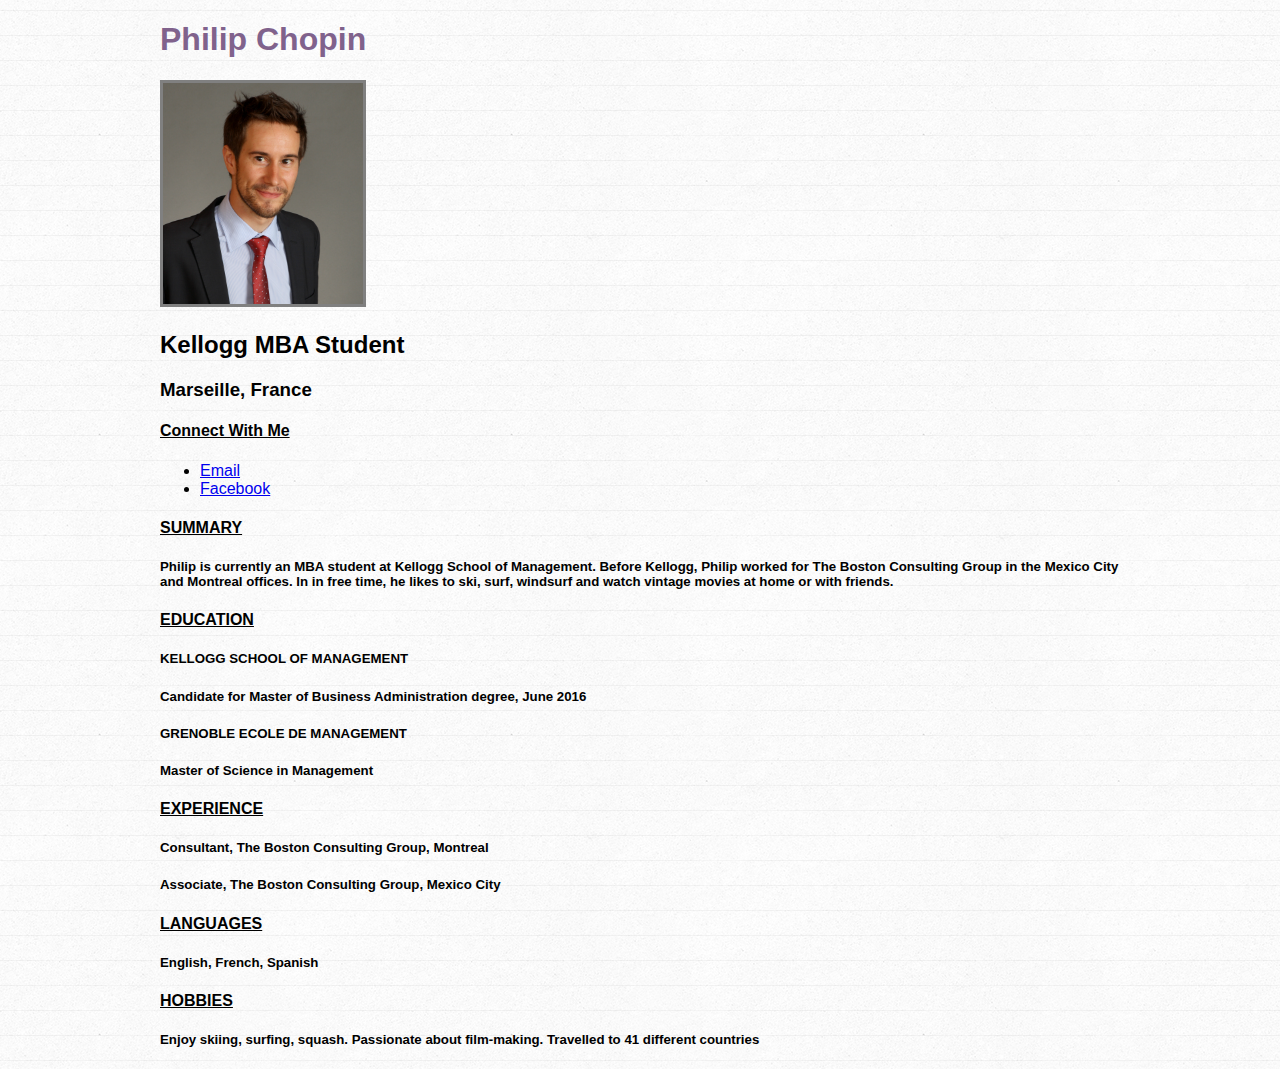
==== index.html @ fe226bfa "Font work" ====
<!DOCTYPE html>
<html>
<head>
  <title>Philip Chopin, Chemist</title>
  <meta charset="UTF-8">
  <link rel="stylesheet" type="text/css" href="style.css">
  <script src="http://ajax.googleapis.com/ajax/libs/jquery/2.1.4/jquery.min.js"></script>
</head>
<body>
  <div id="wrapper">
    <h1>Philip Chopin</h1>
    <p>
      <img src="Photo Philip 2015 kellogg.png">
    </p>
    <h2>Kellogg MBA Student</h2>
    <h3>Marseille, France</h3>
    <div>
      <h4>Connect With Me</h4>
      <ul>
        <li><a href="mailto:philipchopin@gmail.com">Email</a></li>
        <li><a href="https://www.facebook.com/philip.chopin.7">Facebook</a></li>
      </ul>
    </div>
    <div>
      <h4>SUMMARY</h4>
      <h5>
        Philip is currently an MBA student at Kellogg School of Management. Before Kellogg, Philip worked for The Boston Consulting Group in the Mexico City and Montreal offices. In in free time, he likes to ski, surf, windsurf and watch vintage movies at home or with friends.
      </h5>
    </div>
    <div>
      <h4>EDUCATION</h4>
      <div>
         <h5>KELLOGG SCHOOL OF MANAGEMENT
         <h5 class="job">Candidate for Master of Business Administration degree, June 2016<h5>
         <h5>GRENOBLE ECOLE DE MANAGEMENT</h5>
         <h5 class="job">Master of Science in Management</h5>
      <h4>EXPERIENCE</h4>
      <div>
         <h5>Consultant, The Boston Consulting Group, Montreal</h5>
         <h5>Associate, The Boston Consulting Group, Mexico City</h5>
      </div>
      </div>
    </div>
    <div>
      <h4>LANGUAGES</h4>
        <h5>English, French, Spanish</h5>
    </div>
    <div>
      <h4>HOBBIES</h4>
        <h5>Enjoy skiing, surfing, squash. Passionate about film-making. Travelled to 41 different countries</h5>
    </div>
  </div>
</body>
</html>
---- style.css ----
body {
  font-family: 'helvetica neue', arial, sans-serif;
  font-weight: 300;
  background: url(linedpaper.png) repeat;
}
img {
	width: 200px;
	border: 3px solid gray;
}
#wrapper {
  width: 960px;
  margin: 20px auto;
}
/*Making the h1 red*/
h1 {
	color: #80628C;
}
h4 {
	text-decoration: underline
}
."job"{
	font: italic;
}
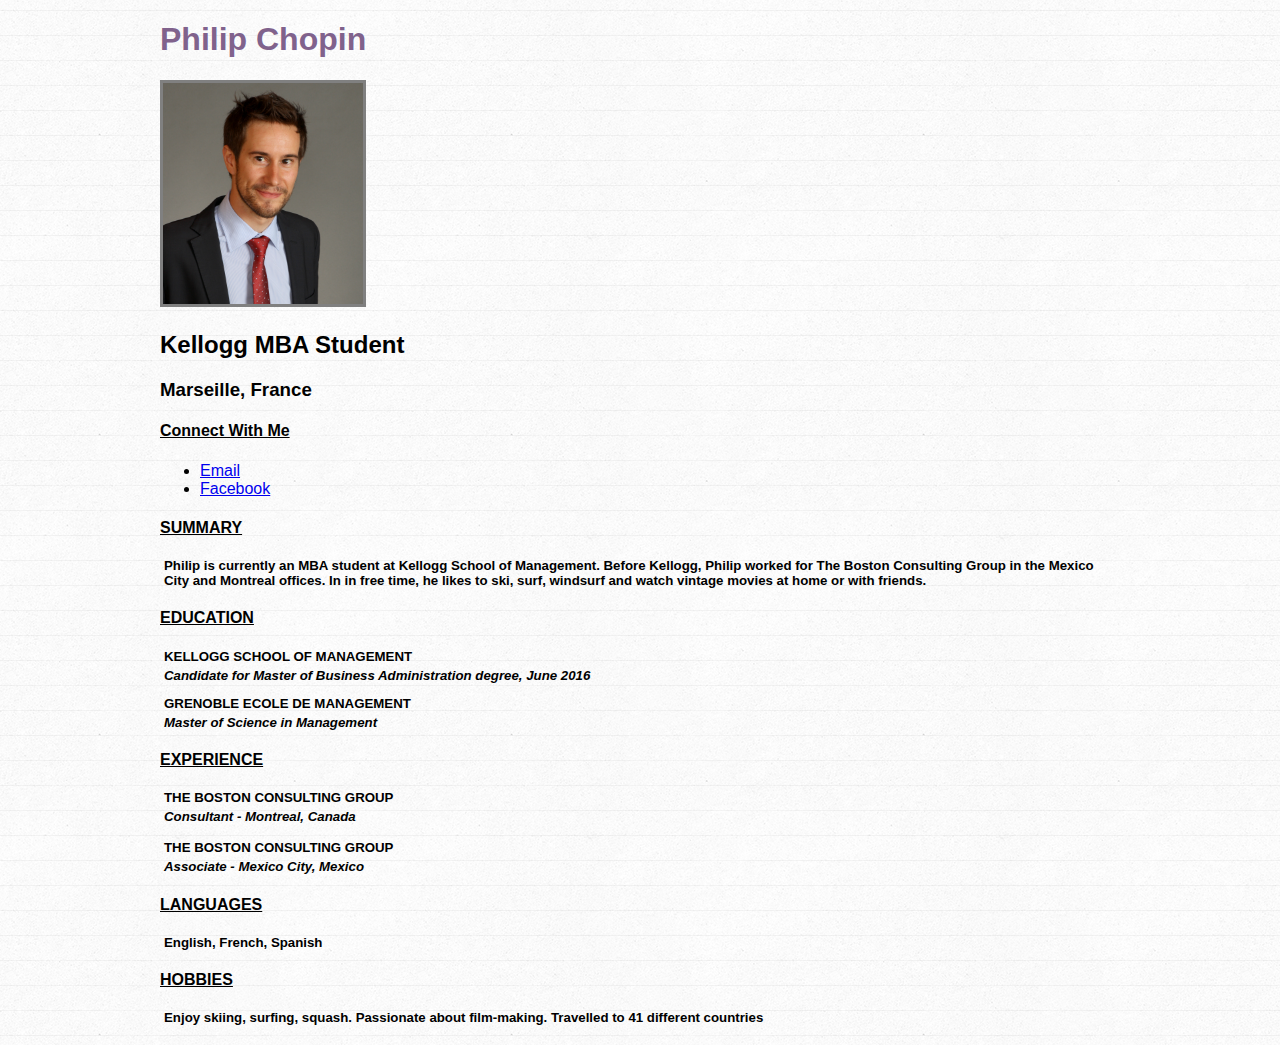
==== commit c11da653: "2nd commitment" ====
--- a/index.html
+++ b/index.html
@@ -30,14 +30,17 @@
     <div>
       <h4>EDUCATION</h4>
       <div>
-         <h5>KELLOGG SCHOOL OF MANAGEMENT
-         <h5 class="job">Candidate for Master of Business Administration degree, June 2016<h5>
+         <p><h5>KELLOGG SCHOOL OF MANAGEMENT
+         <h5 class="job">Candidate for Master of Business Administration degree, June 2016
+         <h5></p>
          <h5>GRENOBLE ECOLE DE MANAGEMENT</h5>
          <h5 class="job">Master of Science in Management</h5>
       <h4>EXPERIENCE</h4>
       <div>
-         <h5>Consultant, The Boston Consulting Group, Montreal</h5>
-         <h5>Associate, The Boston Consulting Group, Mexico City</h5>
+         <p><h5>THE BOSTON CONSULTING GROUP</h5>
+         <h5 class="job">Consultant - Montreal, Canada</h5></p>
+         <h5>THE BOSTON CONSULTING GROUP</h5>
+         <h5 class="job">Associate - Mexico City, Mexico</h5>
       </div>
       </div>
     </div>
--- a/style.css
+++ b/style.css
@@ -18,6 +18,9 @@
 h4 {
 	text-decoration: underline
 }
-."job"{
-	font: italic;
+.job{
+	font-style: italic;
+}
+h5{
+	margin: 3pt 3pt 3pt 3pt
 }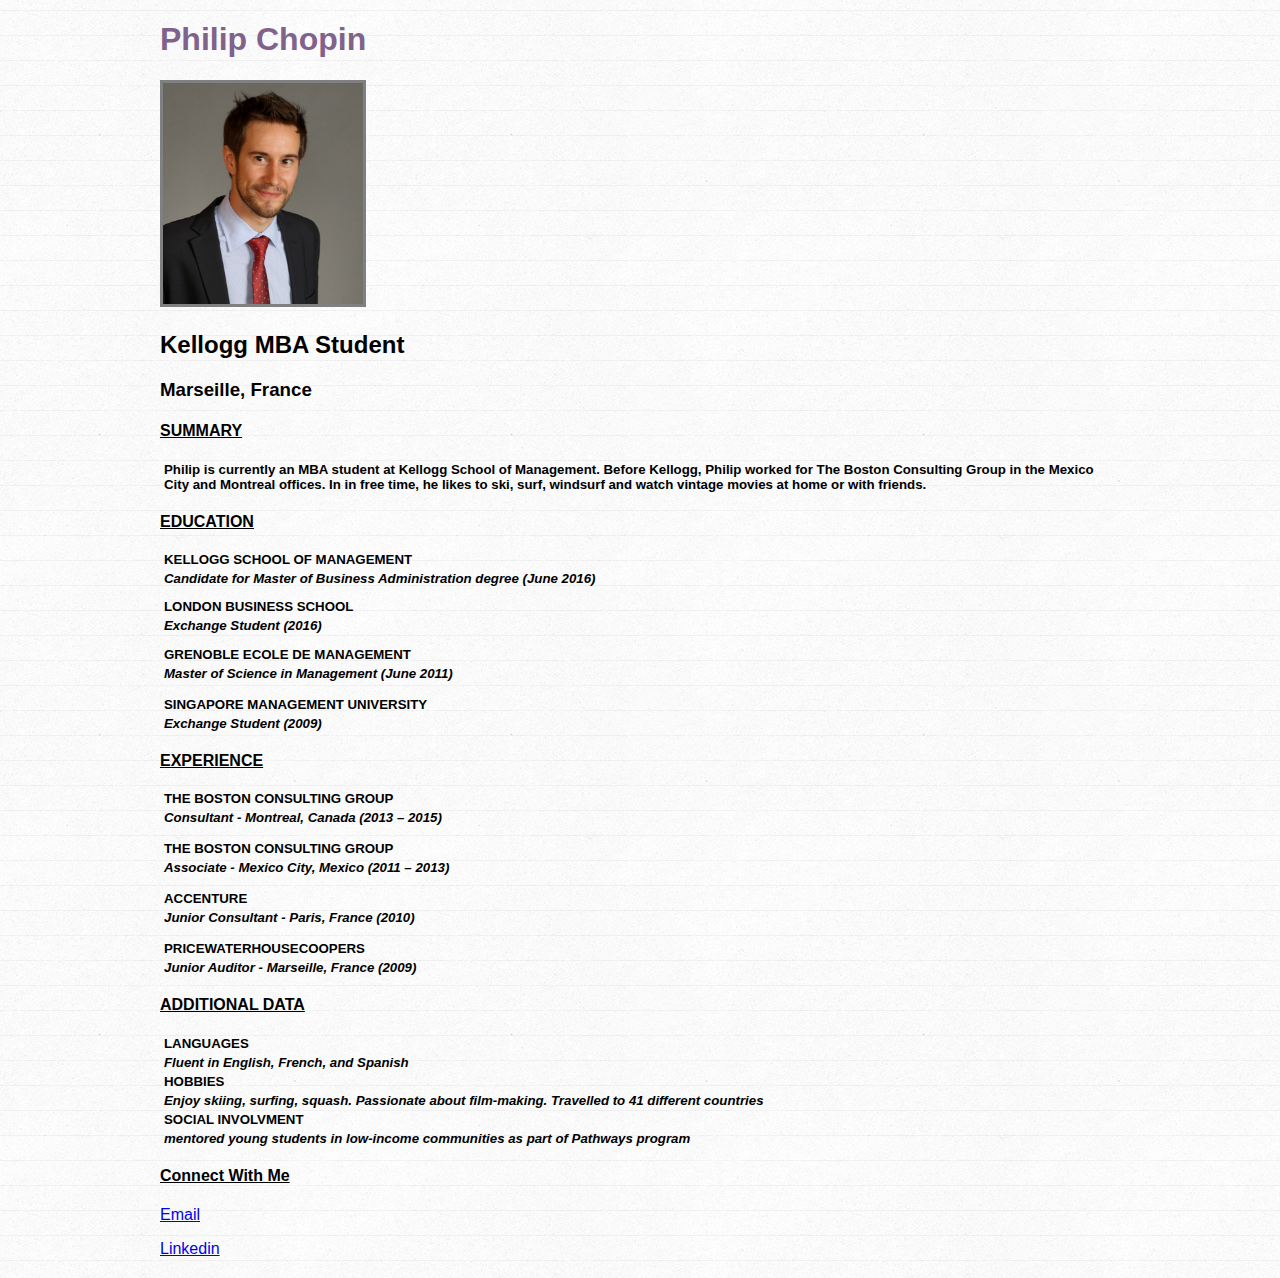
==== commit 2b2de8f6: "3rd changes" ====
--- a/index.html
+++ b/index.html
@@ -15,13 +15,6 @@
     <h2>Kellogg MBA Student</h2>
     <h3>Marseille, France</h3>
     <div>
-      <h4>Connect With Me</h4>
-      <ul>
-        <li><a href="mailto:philipchopin@gmail.com">Email</a></li>
-        <li><a href="https://www.facebook.com/philip.chopin.7">Facebook</a></li>
-      </ul>
-    </div>
-    <div>
       <h4>SUMMARY</h4>
       <h5>
         Philip is currently an MBA student at Kellogg School of Management. Before Kellogg, Philip worked for The Boston Consulting Group in the Mexico City and Montreal offices. In in free time, he likes to ski, surf, windsurf and watch vintage movies at home or with friends.
@@ -30,27 +23,42 @@
     <div>
       <h4>EDUCATION</h4>
       <div>
-         <p><h5>KELLOGG SCHOOL OF MANAGEMENT
-         <h5 class="job">Candidate for Master of Business Administration degree, June 2016
+         <p><h5>KELLOGG SCHOOL OF MANAGEMENT</h5>
+         <h5 class="job">Candidate for Master of Business Administration degree (June 2016)
          <h5></p>
-         <h5>GRENOBLE ECOLE DE MANAGEMENT</h5>
-         <h5 class="job">Master of Science in Management</h5>
+         <p><h5>LONDON BUSINESS SCHOOL</h5>
+         <h5 class="job">Exchange Student (2016)
+         <h5></p>
+         <p><h5>GRENOBLE ECOLE DE MANAGEMENT</h5>
+         <h5 class="job">Master of Science in Management (June 2011)</h5></p>
+         <p><h5>SINGAPORE MANAGEMENT UNIVERSITY</h5>
+         <h5 class="job">Exchange Student (2009)</h5></p>
       <h4>EXPERIENCE</h4>
       <div>
          <p><h5>THE BOSTON CONSULTING GROUP</h5>
-         <h5 class="job">Consultant - Montreal, Canada</h5></p>
-         <h5>THE BOSTON CONSULTING GROUP</h5>
-         <h5 class="job">Associate - Mexico City, Mexico</h5>
+         <h5 class="job">Consultant - Montreal, Canada (2013 – 2015)</h5></p>
+         <p><h5>THE BOSTON CONSULTING GROUP</h5>
+         <h5 class="job">Associate - Mexico City, Mexico (2011 – 2013) </h5></p>
+         <p><h5>ACCENTURE</h5>
+         <h5 class="job">Junior Consultant - Paris, France (2010) </h5></p>
+         <p><h5>PRICEWATERHOUSECOOPERS</h5>
+         <h5 class="job">Junior Auditor - Marseille, France (2009) </h5></p>
       </div>
       </div>
     </div>
     <div>
-      <h4>LANGUAGES</h4>
-        <h5>English, French, Spanish</h5>
+      <h4>ADDITIONAL DATA</h4>
+        <h5>LANGUAGES</h5>
+        <h5 class="job">Fluent in English, French, and Spanish</h5>
+        <h5>HOBBIES</h5>
+        <h5 class="job">Enjoy skiing, surfing, squash. Passionate about film-making. Travelled to 41 different countries</h5>
+        <h5>SOCIAL INVOLVMENT</h5>
+        <h5 class="job">mentored young students in low-income communities as part of Pathways program</h5>
     </div>
-    <div>
-      <h4>HOBBIES</h4>
-        <h5>Enjoy skiing, surfing, squash. Passionate about film-making. Travelled to 41 different countries</h5>
+     <div>
+      <h4>Connect With Me</h4>
+        <p><a href="mailto:philipchopin@gmail.com">Email</a></p>
+        <p><a href="https://www.linkedin.com/in/philipchopin">Linkedin</a></p>
     </div>
   </div>
 </body>
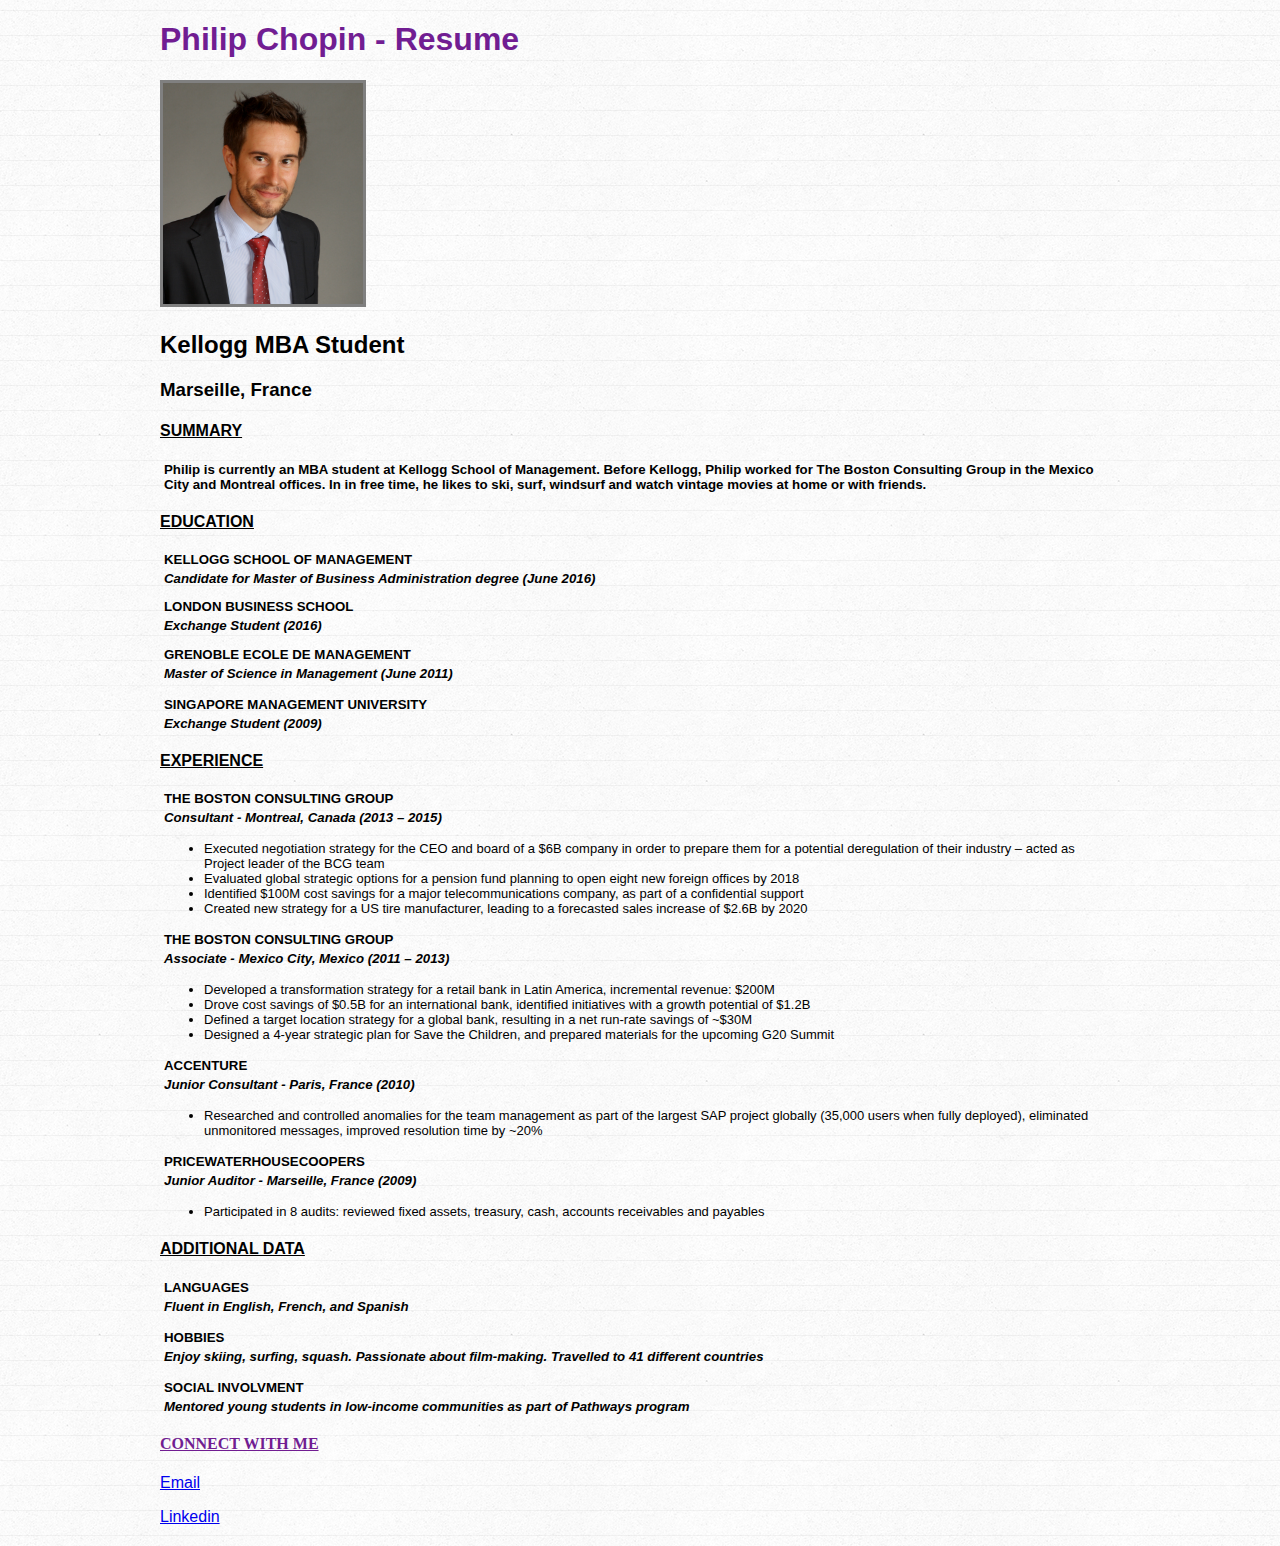
==== commit 05a3f26b: "final resume submission" ====
--- a/index.html
+++ b/index.html
@@ -1,14 +1,14 @@
 <!DOCTYPE html>
 <html>
 <head>
-  <title>Philip Chopin, Chemist</title>
+  <title>Philip Chopin - Resume</title>
   <meta charset="UTF-8">
   <link rel="stylesheet" type="text/css" href="style.css">
   <script src="http://ajax.googleapis.com/ajax/libs/jquery/2.1.4/jquery.min.js"></script>
 </head>
 <body>
   <div id="wrapper">
-    <h1>Philip Chopin</h1>
+    <h1>Philip Chopin - Resume</h1>
     <p>
       <img src="Photo Philip 2015 kellogg.png">
     </p>
@@ -16,9 +16,9 @@
     <h3>Marseille, France</h3>
     <div>
       <h4>SUMMARY</h4>
-      <h5>
-        Philip is currently an MBA student at Kellogg School of Management. Before Kellogg, Philip worked for The Boston Consulting Group in the Mexico City and Montreal offices. In in free time, he likes to ski, surf, windsurf and watch vintage movies at home or with friends.
-      </h5>
+         <h5>
+         Philip is currently an MBA student at Kellogg School of Management. Before Kellogg, Philip worked for The Boston Consulting Group in the Mexico City and Montreal offices. In in free time, he likes to ski, surf, windsurf and watch vintage movies at home or with friends.
+         </h5>
     </div>
     <div>
       <h4>EDUCATION</h4>
@@ -37,29 +37,53 @@
       <div>
          <p><h5>THE BOSTON CONSULTING GROUP</h5>
          <h5 class="job">Consultant - Montreal, Canada (2013 – 2015)</h5></p>
+         <ul>
+            <h6>
+            <li>Executed negotiation strategy for the CEO and board of a $6B company in order to prepare them for a potential deregulation of their industry – acted as Project leader of the BCG team</li>
+            <li>Evaluated global strategic options for a pension fund planning to open eight new foreign offices by 2018</li>
+            <li>Identified $100M cost savings for a major telecommunications company, as part of a confidential support</li>
+            <li>Created new strategy for a US tire manufacturer, leading to a forecasted sales increase of $2.6B by 2020</li>
+            <h6>
+         </ul>
          <p><h5>THE BOSTON CONSULTING GROUP</h5>
          <h5 class="job">Associate - Mexico City, Mexico (2011 – 2013) </h5></p>
+         <ul>
+            <h6>
+            <li>Developed a transformation strategy for a retail bank in Latin America, incremental revenue: $200M</li>
+            <li>Drove cost savings of $0.5B for an international bank, identified initiatives with a growth potential of $1.2B</li>
+            <li>Defined a target location strategy for a global bank, resulting in a net run-rate savings of ~$30M</li>
+            <li>Designed a 4-year strategic plan for Save the Children, and prepared materials for the upcoming G20 Summit</li>
+            <h6>
+         </ul>
          <p><h5>ACCENTURE</h5>
          <h5 class="job">Junior Consultant - Paris, France (2010) </h5></p>
+         <ul>
+            <h6>
+            <li>Researched and controlled anomalies for the team management as part of the largest SAP project globally (35,000 users when fully deployed), eliminated unmonitored messages, improved resolution time by ~20% </li>
+            <h6>
+         </ul>
          <p><h5>PRICEWATERHOUSECOOPERS</h5>
          <h5 class="job">Junior Auditor - Marseille, France (2009) </h5></p>
-      </div>
-      </div>
-    </div>
-    <div>
+         <ul>
+            <h6>
+            <li>Participated in 8 audits: reviewed fixed assets, treasury, cash, accounts receivables and payables  </li>
+            <h6>
+         </ul>
+     </div>
+     <div>
       <h4>ADDITIONAL DATA</h4>
-        <h5>LANGUAGES</h5>
-        <h5 class="job">Fluent in English, French, and Spanish</h5>
-        <h5>HOBBIES</h5>
-        <h5 class="job">Enjoy skiing, surfing, squash. Passionate about film-making. Travelled to 41 different countries</h5>
-        <h5>SOCIAL INVOLVMENT</h5>
-        <h5 class="job">mentored young students in low-income communities as part of Pathways program</h5>
-    </div>
+         <p><h5>LANGUAGES</h5>
+         <h5 class="job">Fluent in English, French, and Spanish</h5></p>
+         <p><h5>HOBBIES</h5>
+         <h5 class="job">Enjoy skiing, surfing, squash. Passionate about film-making. Travelled to 41 different countries</h5></p>
+         <p><h5>SOCIAL INVOLVMENT</h5>
+         <h5 class="job">Mentored young students in low-income communities as part of Pathways program</h5></p>
+     </div>
      <div>
-      <h4>Connect With Me</h4>
+      <h4 id="funkyformatting"> CONNECT WITH ME</h4>
         <p><a href="mailto:philipchopin@gmail.com">Email</a></p>
         <p><a href="https://www.linkedin.com/in/philipchopin">Linkedin</a></p>
-    </div>
+     </div>
   </div>
 </body>
 </html>
--- a/style.css
+++ b/style.css
@@ -11,9 +11,9 @@
   width: 960px;
   margin: 20px auto;
 }
-/*Making the h1 red*/
+/*Making the h1 purple*/
 h1 {
-	color: #80628C;
+	color: #711D92;
 }
 h4 {
 	text-decoration: underline
@@ -23,4 +23,14 @@
 }
 h5{
 	margin: 3pt 3pt 3pt 3pt
+}
+h6{
+	font-size: small;
+	font-weight: 100;
+	margin: 3pt 3pt 3pt 3pt
+}
+#funkyformatting{
+	font-family: times; 
+	font-size: medium;
+	color: #711D92;
 }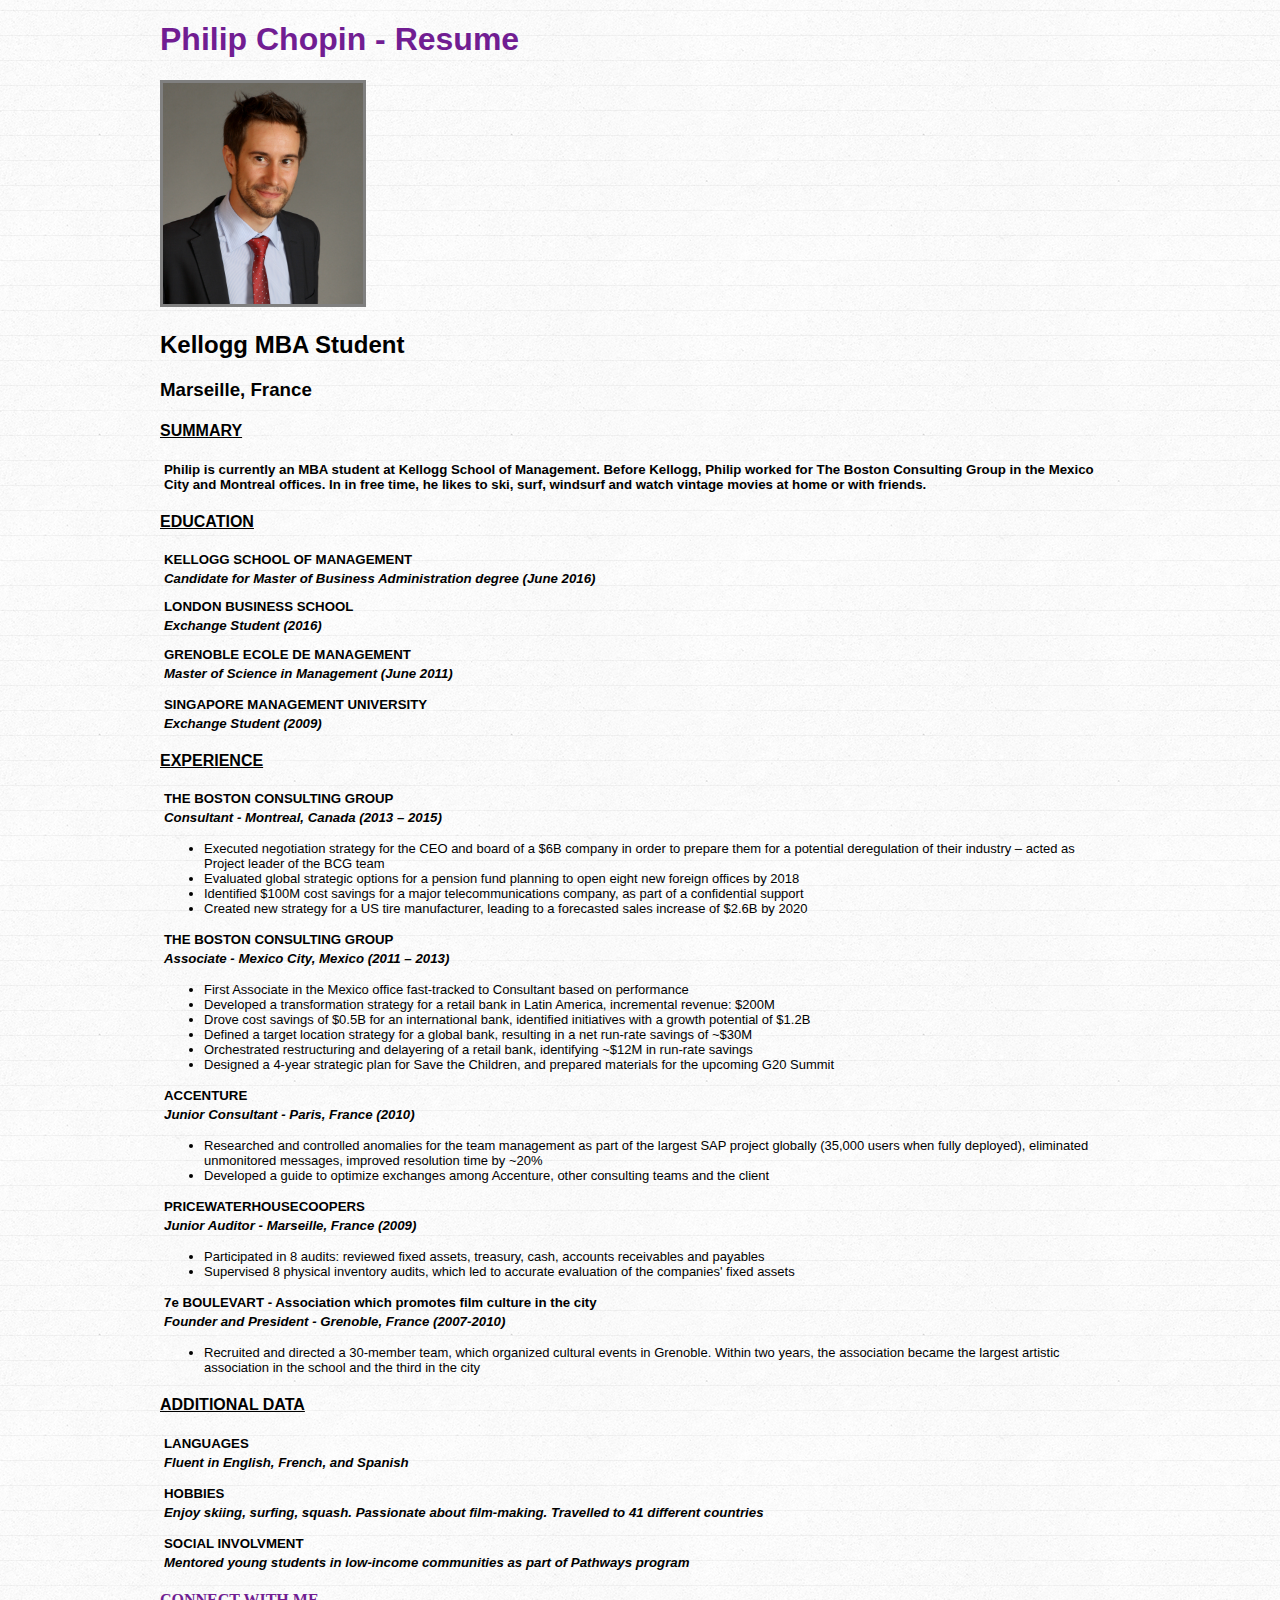
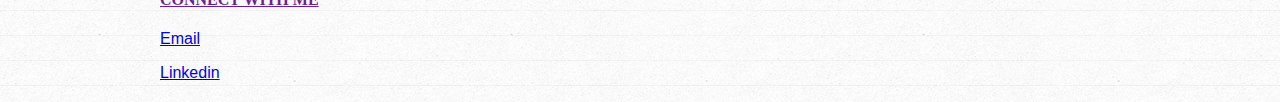
==== commit 01dc0ad6: "Week 1 homework submission - Philip Chopin Resume" ====
--- a/index.html
+++ b/index.html
@@ -49,9 +49,11 @@
          <h5 class="job">Associate - Mexico City, Mexico (2011 – 2013) </h5></p>
          <ul>
             <h6>
+            <li>First Associate in the Mexico office fast-tracked to Consultant based on performance</li>
             <li>Developed a transformation strategy for a retail bank in Latin America, incremental revenue: $200M</li>
             <li>Drove cost savings of $0.5B for an international bank, identified initiatives with a growth potential of $1.2B</li>
             <li>Defined a target location strategy for a global bank, resulting in a net run-rate savings of ~$30M</li>
+            <li>Orchestrated restructuring and delayering of a retail bank, identifying ~$12M in run-rate savings </li>
             <li>Designed a 4-year strategic plan for Save the Children, and prepared materials for the upcoming G20 Summit</li>
             <h6>
          </ul>
@@ -60,6 +62,7 @@
          <ul>
             <h6>
             <li>Researched and controlled anomalies for the team management as part of the largest SAP project globally (35,000 users when fully deployed), eliminated unmonitored messages, improved resolution time by ~20% </li>
+            <li>Developed a guide to optimize exchanges among Accenture, other consulting teams and the client</li>
             <h6>
          </ul>
          <p><h5>PRICEWATERHOUSECOOPERS</h5>
@@ -67,6 +70,14 @@
          <ul>
             <h6>
             <li>Participated in 8 audits: reviewed fixed assets, treasury, cash, accounts receivables and payables  </li>
+            <li>Supervised 8 physical inventory audits, which led to accurate evaluation of the companies' fixed assets </li>
+            <h6>
+         </ul>
+         <p><h5>7e BOULEVART - Association which promotes film culture in the city</h5>
+         <h5 class="job">Founder and President - Grenoble, France (2007-2010) </h5></p>
+         <ul>
+            <h6>
+            <li>Recruited and directed a 30-member team, which organized cultural events in Grenoble. Within two years, the association became the largest artistic association in the school and the third in the city</li>
             <h6>
          </ul>
      </div>
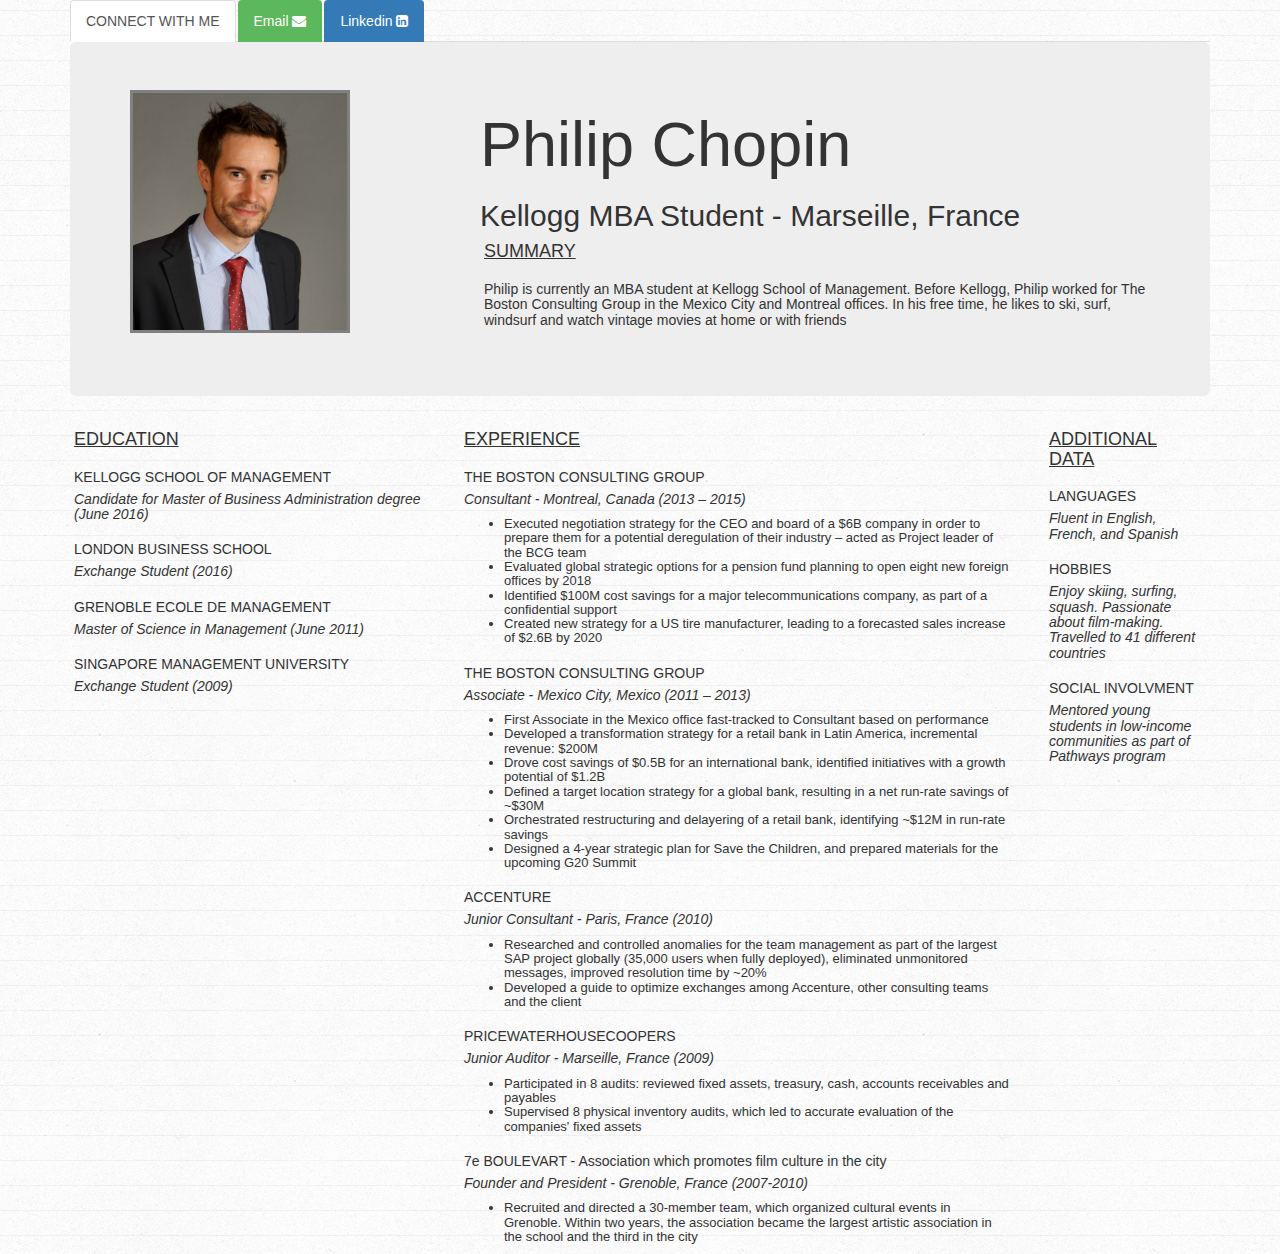
==== commit 55925e78: "yes" ====
--- a/index.html
+++ b/index.html
@@ -1,100 +1,109 @@
 <!DOCTYPE html>
 <html>
 <head>
-  <title>Philip Chopin - Resume</title>
+  <title>Bootstrap Me</title>
   <meta charset="UTF-8">
+  <link rel="stylesheet" href="http://maxcdn.bootstrapcdn.com/bootstrap/3.2.0/css/bootstrap.min.css">
+  <script src="http://ajax.googleapis.com/ajax/libs/jquery/1.11.1/jquery.min.js"></script>
+  <script src="http://maxcdn.bootstrapcdn.com/bootstrap/3.2.0/js/bootstrap.min.js"></script>
   <link rel="stylesheet" type="text/css" href="style.css">
-  <script src="http://ajax.googleapis.com/ajax/libs/jquery/2.1.4/jquery.min.js"></script>
+  <link rel="stylesheet" href="https://maxcdn.bootstrapcdn.com/font-awesome/4.4.0/css/font-awesome.min.css">
 </head>
 <body>
-  <div id="wrapper">
-    <h1>Philip Chopin - Resume</h1>
-    <p>
-      <img src="Photo Philip 2015 kellogg.png">
-    </p>
-    <h2>Kellogg MBA Student</h2>
-    <h3>Marseille, France</h3>
-    <div>
-      <h4>SUMMARY</h4>
-         <h5>
-         Philip is currently an MBA student at Kellogg School of Management. Before Kellogg, Philip worked for The Boston Consulting Group in the Mexico City and Montreal offices. In in free time, he likes to ski, surf, windsurf and watch vintage movies at home or with friends.
-         </h5>
+<div class="container"><ul class="nav nav-tabs">
+  <li role="presentation" class="active"><a href="funkyformatting">CONNECT WITH ME</a></li>
+  <li role="presentation"><a class="btn btn-success" href="mailto:philipchopin@gmail.com">Email <i class="fa fa-envelope"></i></a></li>
+  <li role="presentation"><a class="btn btn-primary" href="https://www.linkedin.com/in/philipchopin">Linkedin <i class="fa fa-linkedin-square"></i> </a></li>
+</ul>     
+    <div class="jumbotron">
+       <div class="row">
+       <div class="col-md-4"> 
+        <p>
+          <img src="photophilipkellogg.png">
+        </p>
+       </div> 
+       <div class="col-md-8"> 
+        <h1>Philip Chopin</h1>
+        <h2>Kellogg MBA Student - Marseille, France</h2>
+          <h4>SUMMARY</h4>
+             <h5>
+             Philip is currently an MBA student at Kellogg School of Management. Before Kellogg, Philip worked for The Boston Consulting Group in the Mexico City and Montreal offices. In his free time, he likes to ski, surf, windsurf and watch vintage movies at home or with friends
+             </h5>
+       </div>
     </div>
-    <div>
-      <h4>EDUCATION</h4>
-      <div>
-         <p><h5>KELLOGG SCHOOL OF MANAGEMENT</h5>
-         <h5 class="job">Candidate for Master of Business Administration degree (June 2016)
-         <h5></p>
-         <p><h5>LONDON BUSINESS SCHOOL</h5>
-         <h5 class="job">Exchange Student (2016)
-         <h5></p>
-         <p><h5>GRENOBLE ECOLE DE MANAGEMENT</h5>
-         <h5 class="job">Master of Science in Management (June 2011)</h5></p>
-         <p><h5>SINGAPORE MANAGEMENT UNIVERSITY</h5>
-         <h5 class="job">Exchange Student (2009)</h5></p>
-      <h4>EXPERIENCE</h4>
-      <div>
-         <p><h5>THE BOSTON CONSULTING GROUP</h5>
-         <h5 class="job">Consultant - Montreal, Canada (2013 – 2015)</h5></p>
-         <ul>
-            <h6>
-            <li>Executed negotiation strategy for the CEO and board of a $6B company in order to prepare them for a potential deregulation of their industry – acted as Project leader of the BCG team</li>
-            <li>Evaluated global strategic options for a pension fund planning to open eight new foreign offices by 2018</li>
-            <li>Identified $100M cost savings for a major telecommunications company, as part of a confidential support</li>
-            <li>Created new strategy for a US tire manufacturer, leading to a forecasted sales increase of $2.6B by 2020</li>
-            <h6>
-         </ul>
-         <p><h5>THE BOSTON CONSULTING GROUP</h5>
-         <h5 class="job">Associate - Mexico City, Mexico (2011 – 2013) </h5></p>
-         <ul>
-            <h6>
-            <li>First Associate in the Mexico office fast-tracked to Consultant based on performance</li>
-            <li>Developed a transformation strategy for a retail bank in Latin America, incremental revenue: $200M</li>
-            <li>Drove cost savings of $0.5B for an international bank, identified initiatives with a growth potential of $1.2B</li>
-            <li>Defined a target location strategy for a global bank, resulting in a net run-rate savings of ~$30M</li>
-            <li>Orchestrated restructuring and delayering of a retail bank, identifying ~$12M in run-rate savings </li>
-            <li>Designed a 4-year strategic plan for Save the Children, and prepared materials for the upcoming G20 Summit</li>
-            <h6>
-         </ul>
-         <p><h5>ACCENTURE</h5>
-         <h5 class="job">Junior Consultant - Paris, France (2010) </h5></p>
-         <ul>
-            <h6>
-            <li>Researched and controlled anomalies for the team management as part of the largest SAP project globally (35,000 users when fully deployed), eliminated unmonitored messages, improved resolution time by ~20% </li>
-            <li>Developed a guide to optimize exchanges among Accenture, other consulting teams and the client</li>
-            <h6>
-         </ul>
-         <p><h5>PRICEWATERHOUSECOOPERS</h5>
-         <h5 class="job">Junior Auditor - Marseille, France (2009) </h5></p>
-         <ul>
-            <h6>
-            <li>Participated in 8 audits: reviewed fixed assets, treasury, cash, accounts receivables and payables  </li>
-            <li>Supervised 8 physical inventory audits, which led to accurate evaluation of the companies' fixed assets </li>
-            <h6>
-         </ul>
-         <p><h5>7e BOULEVART - Association which promotes film culture in the city</h5>
-         <h5 class="job">Founder and President - Grenoble, France (2007-2010) </h5></p>
-         <ul>
-            <h6>
-            <li>Recruited and directed a 30-member team, which organized cultural events in Grenoble. Within two years, the association became the largest artistic association in the school and the third in the city</li>
-            <h6>
-         </ul>
+    </div>   
+        <div class="row">
+        <div class="col-sm-4 col-md-4"> 
+          <h4>EDUCATION</h4>
+             <p><h5>KELLOGG SCHOOL OF MANAGEMENT</h5>
+             <h5 class="job">Candidate for Master of Business Administration degree (June 2016)
+             </h5></p>
+             <p><h5>LONDON BUSINESS SCHOOL</h5>
+             <h5 class="job">Exchange Student (2016)
+             <h5></p>
+             <p><h5>GRENOBLE ECOLE DE MANAGEMENT</h5>
+             <h5 class="job">Master of Science in Management (June 2011)</h5></p>
+             <p><h5>SINGAPORE MANAGEMENT UNIVERSITY</h5>
+             <h5 class="job">Exchange Student (2009)</h5></p>
+             <iframe width="350" height="236" src="https://www.youtube.com/embed/OTK9c72u97A" frameborder="0" allowfullscreen></iframe>
+        </div>
+        <div class="col-sm-8 col-md-6">
+          <h4>EXPERIENCE</h4>
+             <p><h5>THE BOSTON CONSULTING GROUP</h5>
+             <h5 class="job">Consultant - Montreal, Canada (2013 – 2015)</h5></p>
+             <ul>
+                <h6>
+                <li>Executed negotiation strategy for the CEO and board of a $6B company in order to prepare them for a potential deregulation of their industry – acted as Project leader of the BCG team</li>
+                <li>Evaluated global strategic options for a pension fund planning to open eight new foreign offices by 2018</li>
+                <li>Identified $100M cost savings for a major telecommunications company, as part of a confidential support</li>
+                <li>Created new strategy for a US tire manufacturer, leading to a forecasted sales increase of $2.6B by 2020</li>
+                <h6>
+             </ul>
+             <p><h5>THE BOSTON CONSULTING GROUP</h5>
+             <h5 class="job">Associate - Mexico City, Mexico (2011 – 2013) </h5></p>
+             <ul>
+                <h6>
+                <li>First Associate in the Mexico office fast-tracked to Consultant based on performance</li>
+                <li>Developed a transformation strategy for a retail bank in Latin America, incremental revenue: $200M</li>
+                <li>Drove cost savings of $0.5B for an international bank, identified initiatives with a growth potential of $1.2B</li>
+                <li>Defined a target location strategy for a global bank, resulting in a net run-rate savings of ~$30M</li>
+                <li>Orchestrated restructuring and delayering of a retail bank, identifying ~$12M in run-rate savings </li>
+                <li>Designed a 4-year strategic plan for Save the Children, and prepared materials for the upcoming G20 Summit</li>
+                <h6>
+             </ul>
+             <p><h5>ACCENTURE</h5>
+             <h5 class="job">Junior Consultant - Paris, France (2010) </h5></p>
+             <ul>
+                <h6>
+                <li>Researched and controlled anomalies for the team management as part of the largest SAP project globally (35,000 users when fully deployed), eliminated unmonitored messages, improved resolution time by ~20% </li>
+                <li>Developed a guide to optimize exchanges among Accenture, other consulting teams and the client</li>
+                <h6>
+             </ul>
+             <p><h5>PRICEWATERHOUSECOOPERS</h5>
+             <h5 class="job">Junior Auditor - Marseille, France (2009) </h5></p>
+             <ul>
+                <h6>
+                <li>Participated in 8 audits: reviewed fixed assets, treasury, cash, accounts receivables and payables  </li>
+                <li>Supervised 8 physical inventory audits, which led to accurate evaluation of the companies' fixed assets </li>
+                <h6>
+             </ul>
+             <p><h5>7e BOULEVART - Association which promotes film culture in the city</h5>
+             <h5 class="job">Founder and President - Grenoble, France (2007-2010) </h5></p>
+             <ul>
+                <h6>
+                <li>Recruited and directed a 30-member team, which organized cultural events in Grenoble. Within two years, the association became the largest artistic association in the school and the third in the city</li>
+                <h6>
+             </ul>
+        </div>
+        <div class="hidden-sm col-md-2">
+          <h4>ADDITIONAL DATA</h4>
+             <p><h5>LANGUAGES</h5>
+             <h5 class="job">Fluent in English, French, and Spanish</h5></p>
+             <p><h5>HOBBIES</h5>
+             <h5 class="job">Enjoy skiing, surfing, squash. Passionate about film-making. Travelled to 41 different countries</h5></p>
+             <p><h5>SOCIAL INVOLVMENT</h5>
+             <h5 class="job">Mentored young students in low-income communities as part of Pathways program</h5></p>
+        </div>
      </div>
-     <div>
-      <h4>ADDITIONAL DATA</h4>
-         <p><h5>LANGUAGES</h5>
-         <h5 class="job">Fluent in English, French, and Spanish</h5></p>
-         <p><h5>HOBBIES</h5>
-         <h5 class="job">Enjoy skiing, surfing, squash. Passionate about film-making. Travelled to 41 different countries</h5></p>
-         <p><h5>SOCIAL INVOLVMENT</h5>
-         <h5 class="job">Mentored young students in low-income communities as part of Pathways program</h5></p>
-     </div>
-     <div>
-      <h4 id="funkyformatting"> CONNECT WITH ME</h4>
-        <p><a href="mailto:philipchopin@gmail.com">Email</a></p>
-        <p><a href="https://www.linkedin.com/in/philipchopin">Linkedin</a></p>
-     </div>
-  </div>
 </body>
-</html>
+</html>--- a/style.css
+++ b/style.css
@@ -4,7 +4,7 @@
   background: url(linedpaper.png) repeat;
 }
 img {
-	width: 200px;
+	width: 220px;
 	border: 3px solid gray;
 }
 #wrapper {
@@ -16,13 +16,15 @@
 	color: #711D92;
 }
 h4 {
-	text-decoration: underline
+	text-decoration: underline;
+	margin: 3pt 3pt 5pt 3pt;
+}
+h5{
+	margin: 15pt 3pt 5pt 3pt
 }
 .job{
 	font-style: italic;
-}
-h5{
-	margin: 3pt 3pt 3pt 3pt
+	margin: 3pt 3pt 5pt 3pt
 }
 h6{
 	font-size: small;
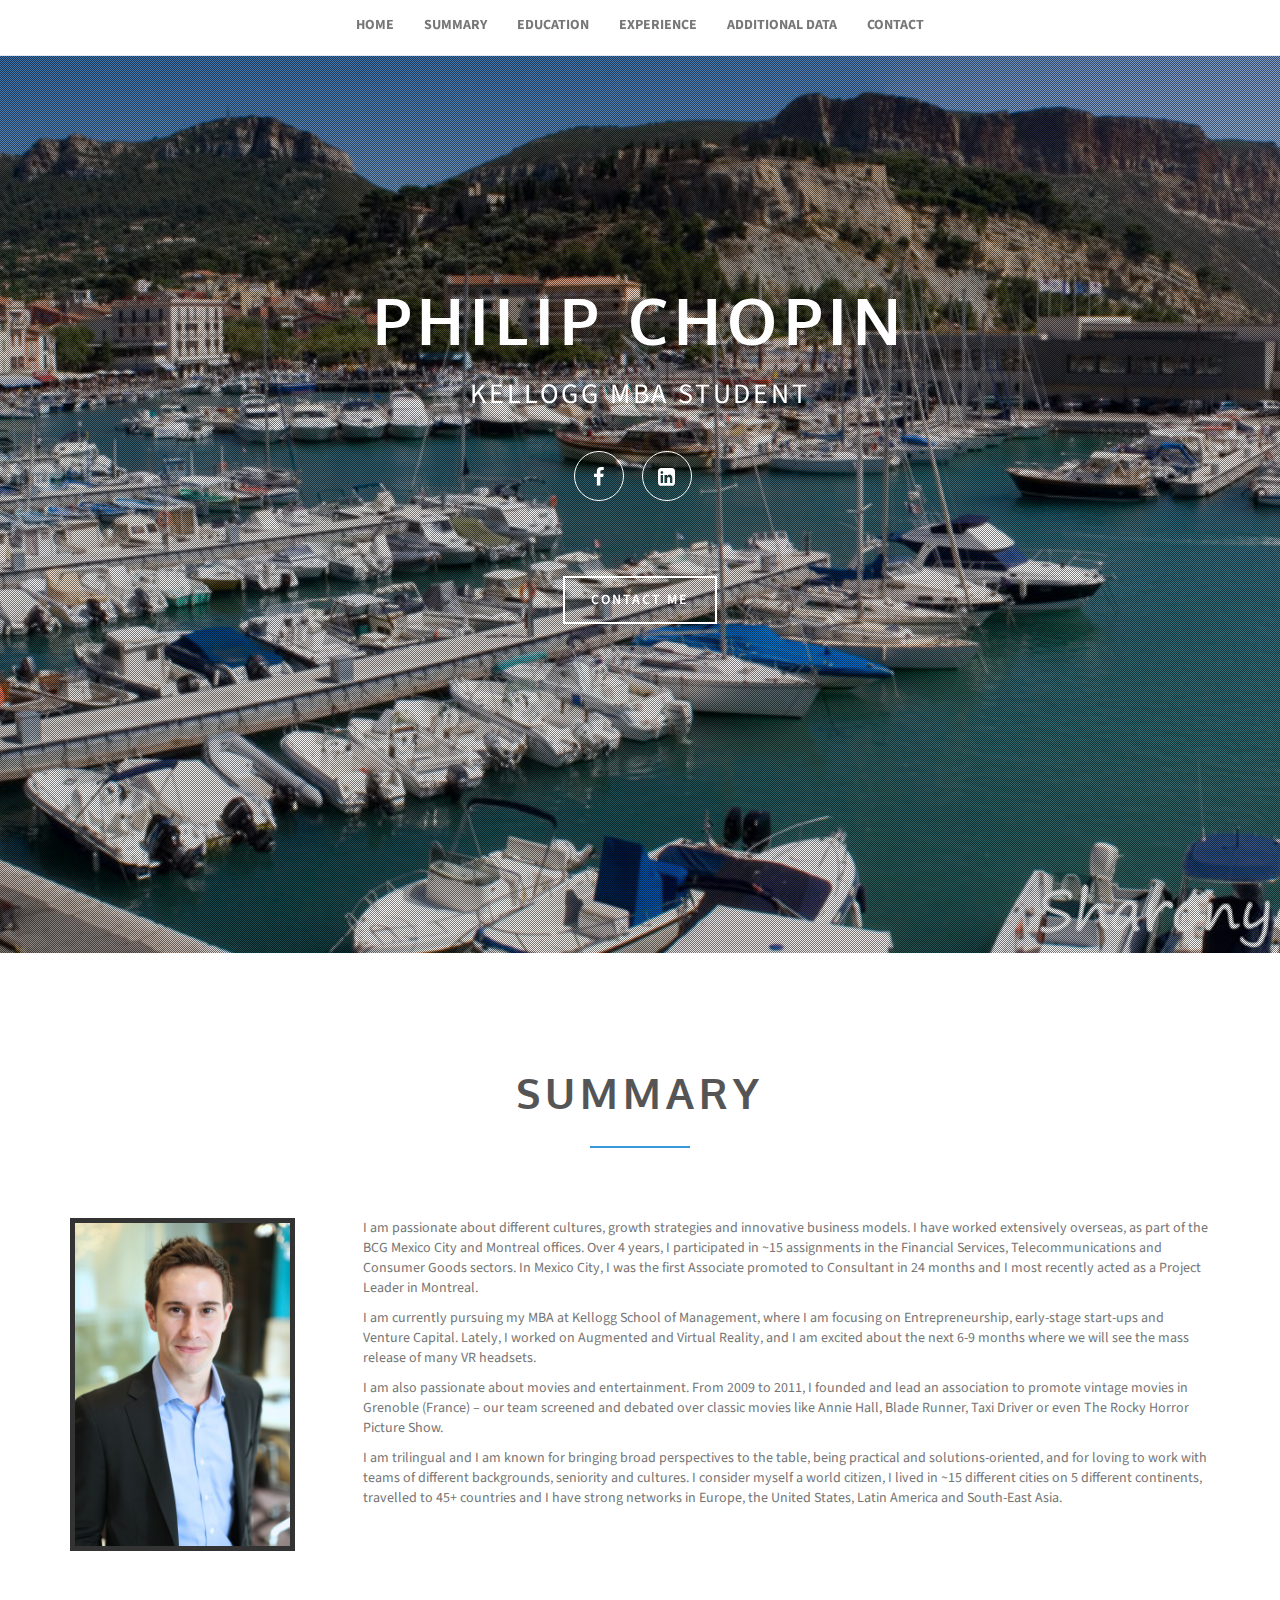
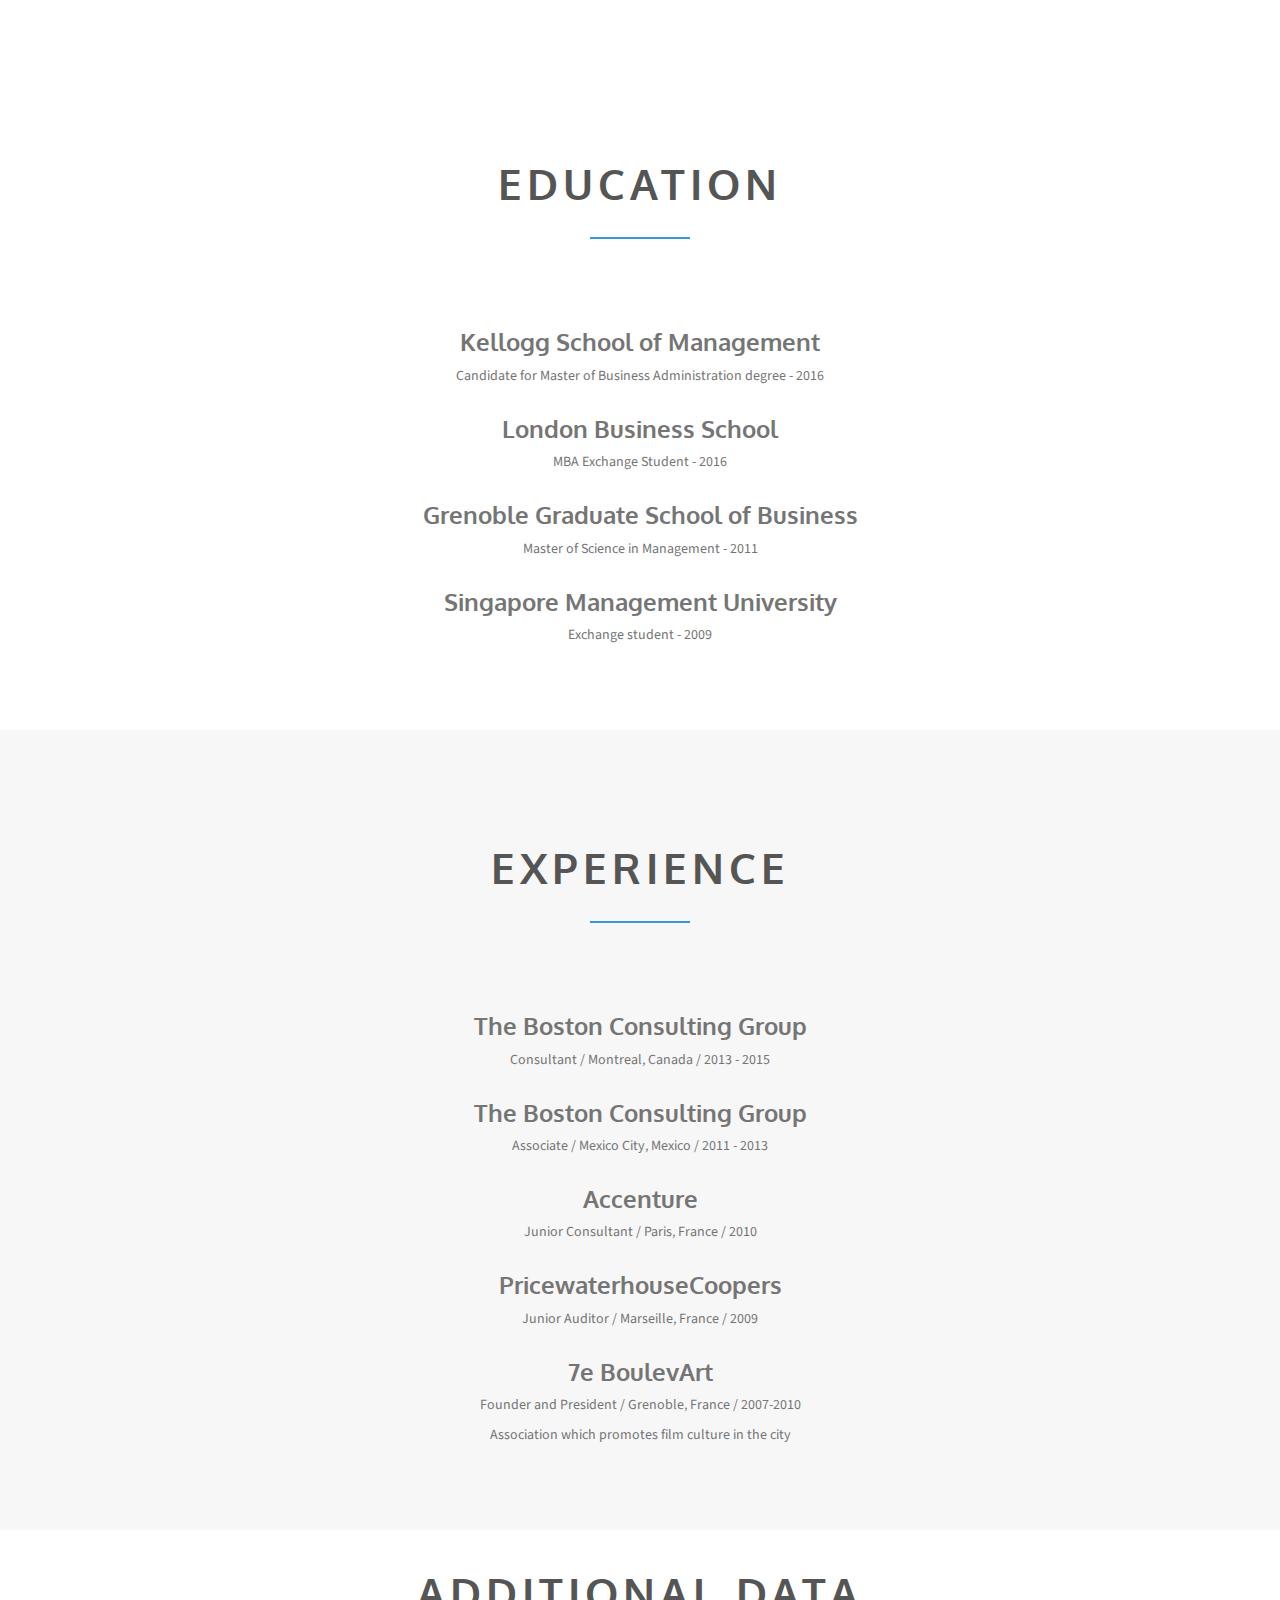
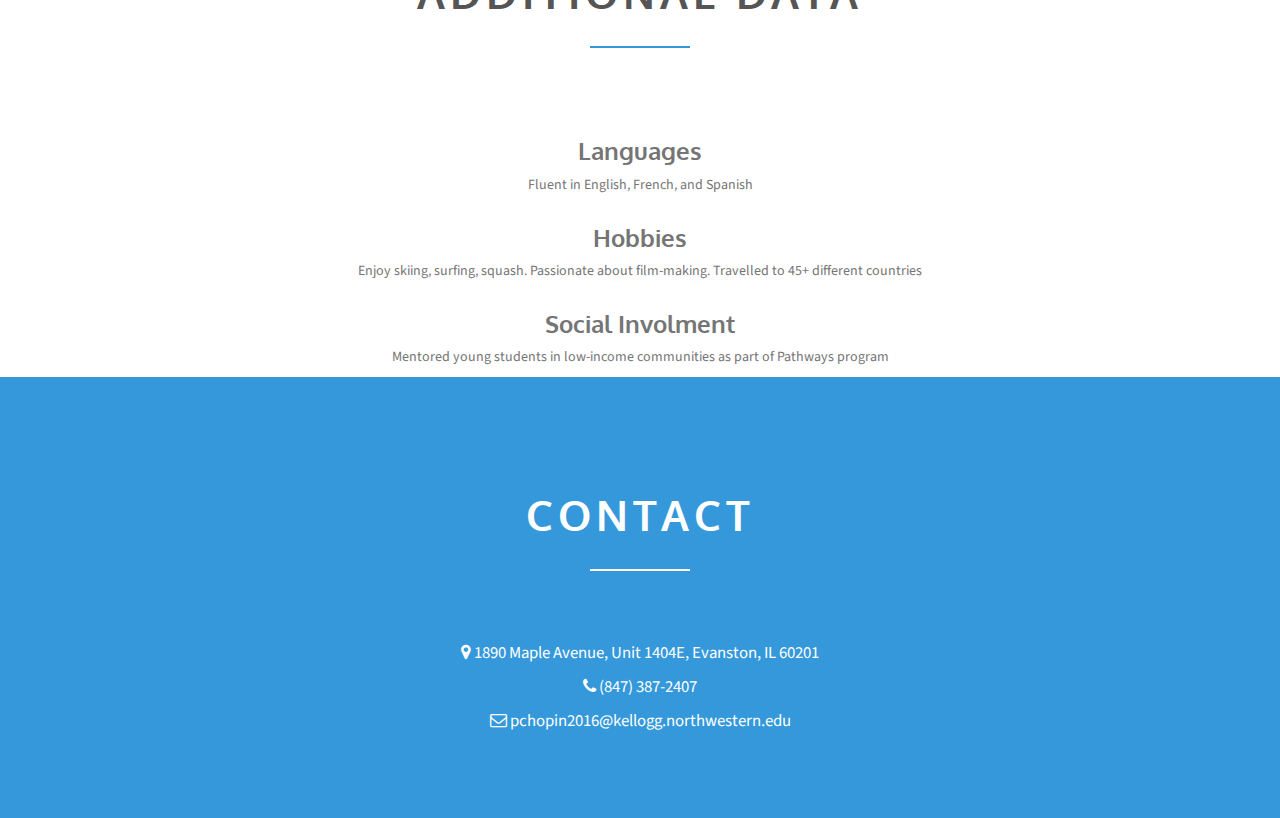
==== commit e6a635fe: "final presentation Philip Chopin" ====
--- a/index.html
+++ b/index.html
@@ -1,109 +1,306 @@
 <!DOCTYPE html>
-<html>
+<!--[if lt IE 7]>      <html class="no-js lt-ie9 lt-ie8 lt-ie7"> <![endif]-->
+<!--[if IE 7]>         <html class="no-js lt-ie9 lt-ie8"> <![endif]-->
+<!--[if IE 8]>         <html class="no-js lt-ie9"> <![endif]-->
+<!--[if gt IE 8]><!-->
+<html class="no-js">
+<!--<![endif]-->
+
 <head>
-  <title>Bootstrap Me</title>
-  <meta charset="UTF-8">
-  <link rel="stylesheet" href="http://maxcdn.bootstrapcdn.com/bootstrap/3.2.0/css/bootstrap.min.css">
-  <script src="http://ajax.googleapis.com/ajax/libs/jquery/1.11.1/jquery.min.js"></script>
-  <script src="http://maxcdn.bootstrapcdn.com/bootstrap/3.2.0/js/bootstrap.min.js"></script>
-  <link rel="stylesheet" type="text/css" href="style.css">
-  <link rel="stylesheet" href="https://maxcdn.bootstrapcdn.com/font-awesome/4.4.0/css/font-awesome.min.css">
+    <meta charset="utf-8">
+    <meta http-equiv="X-UA-Compatible" content="IE=edge">
+    <title>Articulate</title>
+    <meta name="description" content="">
+    <meta name="viewport" content="width=device-width, initial-scale=1">
+    <meta name="author" content="">
+
+    <!-- Place favicon.ico and apple-touch-icon.png in the root directory -->
+
+    <!-- Bootstrap core CSS -->
+    <link rel="stylesheet" href="css/bootstrap.min.css">
+    <!-- Fonts from Font Awsome -->
+    <link rel="stylesheet" href="css/font-awesome.min.css">
+    <!-- Magnific popup -->
+    <link rel="stylesheet" href="css/magnific-popup.css">
+	<!-- Vegas slider -->
+    <link rel="stylesheet" href="css/vegas.min.css">
+    <!-- Custom styles for this template -->
+    <link rel="stylesheet" href="css/main.css">
+
+    <!-- Color styles -->
+    <link rel="stylesheet" href="css/colors/blue.css">
+    <!-- <link rel="stylesheet" href="css/colors/yellow.css">-->
+    <!-- <link rel="stylesheet" href="css/colors/red.css">-->
+    <!--  <link rel="stylesheet" href="css/colors/purple.css">-->
+    <!--  <link rel="stylesheet" href="css/colors/orange.css">-->
+    <!--  <link rel="stylesheet" href="css/colors/green.css">-->
+
+    <!-- Feature detection -->
+    <script src="js/modernizr-2.6.2.min.js"></script>
+    <!-- Fonts -->
+    <link href='http://fonts.googleapis.com/css?family=Source+Sans+Pro:300,400,600,700,900,300italic,400italic,600italic,700italic,900italic' rel='stylesheet' type='text/css'>
+    <link href='http://fonts.googleapis.com/css?family=Oxygen:400,700' rel='stylesheet' type='text/css'>
+
+    <!-- HTML5 shim and Respond.js IE8 support of HTML5 elements and media queries -->
+    <!--[if lt IE 9]>
+          <script src="js/html5shiv.js"></script>
+          <script src="js/respond.min.js"></script>
+        <![endif]-->
 </head>
+
 <body>
-<div class="container"><ul class="nav nav-tabs">
-  <li role="presentation" class="active"><a href="funkyformatting">CONNECT WITH ME</a></li>
-  <li role="presentation"><a class="btn btn-success" href="mailto:philipchopin@gmail.com">Email <i class="fa fa-envelope"></i></a></li>
-  <li role="presentation"><a class="btn btn-primary" href="https://www.linkedin.com/in/philipchopin">Linkedin <i class="fa fa-linkedin-square"></i> </a></li>
-</ul>     
-    <div class="jumbotron">
-       <div class="row">
-       <div class="col-md-4"> 
-        <p>
-          <img src="photophilipkellogg.png">
-        </p>
-       </div> 
-       <div class="col-md-8"> 
-        <h1>Philip Chopin</h1>
-        <h2>Kellogg MBA Student - Marseille, France</h2>
-          <h4>SUMMARY</h4>
-             <h5>
-             Philip is currently an MBA student at Kellogg School of Management. Before Kellogg, Philip worked for The Boston Consulting Group in the Mexico City and Montreal offices. In his free time, he likes to ski, surf, windsurf and watch vintage movies at home or with friends
-             </h5>
-       </div>
+    <div class="navbar navbar-default navbar-static-top" role="navigation">
+        <div class="container">
+            <div class="navbar-header">
+                <button type="button" class="navbar-toggle collapsed" data-toggle="collapse" data-target=".navbar-collapse">
+                    <span class="sr-only">Toggle navigation</span>
+                    <span class="icon-bar"></span>
+                    <span class="icon-bar"></span>
+                    <span class="icon-bar"></span>
+                </button>
+            </div>
+            <div class="navbar-collapse collapse">
+                <ul class="nav navbar-nav" id="main-menu">
+                    <li><a href="#page-welcome">Home</a>
+                    </li>
+                    <li><a href="#page-profile">Summary</a>
+                    </li>
+                    <li><a href="#page-education">Education</a>
+                    </li>
+                    <li><a href="#page-experience">Experience</a>
+                    </li>
+                    <li><a href="#page-additionalinfo">Additional Data</a>
+                    </li>
+                    <li><a href="#page-contact">Contact</a>
+                    </li>
+                </ul>
+            </div>
+            <!--/.nav-collapse -->
+        </div>
     </div>
-    </div>   
-        <div class="row">
-        <div class="col-sm-4 col-md-4"> 
-          <h4>EDUCATION</h4>
-             <p><h5>KELLOGG SCHOOL OF MANAGEMENT</h5>
-             <h5 class="job">Candidate for Master of Business Administration degree (June 2016)
-             </h5></p>
-             <p><h5>LONDON BUSINESS SCHOOL</h5>
-             <h5 class="job">Exchange Student (2016)
-             <h5></p>
-             <p><h5>GRENOBLE ECOLE DE MANAGEMENT</h5>
-             <h5 class="job">Master of Science in Management (June 2011)</h5></p>
-             <p><h5>SINGAPORE MANAGEMENT UNIVERSITY</h5>
-             <h5 class="job">Exchange Student (2009)</h5></p>
-             <iframe width="350" height="236" src="https://www.youtube.com/embed/OTK9c72u97A" frameborder="0" allowfullscreen></iframe>
-        </div>
-        <div class="col-sm-8 col-md-6">
-          <h4>EXPERIENCE</h4>
-             <p><h5>THE BOSTON CONSULTING GROUP</h5>
-             <h5 class="job">Consultant - Montreal, Canada (2013 – 2015)</h5></p>
-             <ul>
-                <h6>
-                <li>Executed negotiation strategy for the CEO and board of a $6B company in order to prepare them for a potential deregulation of their industry – acted as Project leader of the BCG team</li>
-                <li>Evaluated global strategic options for a pension fund planning to open eight new foreign offices by 2018</li>
-                <li>Identified $100M cost savings for a major telecommunications company, as part of a confidential support</li>
-                <li>Created new strategy for a US tire manufacturer, leading to a forecasted sales increase of $2.6B by 2020</li>
-                <h6>
-             </ul>
-             <p><h5>THE BOSTON CONSULTING GROUP</h5>
-             <h5 class="job">Associate - Mexico City, Mexico (2011 – 2013) </h5></p>
-             <ul>
-                <h6>
-                <li>First Associate in the Mexico office fast-tracked to Consultant based on performance</li>
-                <li>Developed a transformation strategy for a retail bank in Latin America, incremental revenue: $200M</li>
-                <li>Drove cost savings of $0.5B for an international bank, identified initiatives with a growth potential of $1.2B</li>
-                <li>Defined a target location strategy for a global bank, resulting in a net run-rate savings of ~$30M</li>
-                <li>Orchestrated restructuring and delayering of a retail bank, identifying ~$12M in run-rate savings </li>
-                <li>Designed a 4-year strategic plan for Save the Children, and prepared materials for the upcoming G20 Summit</li>
-                <h6>
-             </ul>
-             <p><h5>ACCENTURE</h5>
-             <h5 class="job">Junior Consultant - Paris, France (2010) </h5></p>
-             <ul>
-                <h6>
-                <li>Researched and controlled anomalies for the team management as part of the largest SAP project globally (35,000 users when fully deployed), eliminated unmonitored messages, improved resolution time by ~20% </li>
-                <li>Developed a guide to optimize exchanges among Accenture, other consulting teams and the client</li>
-                <h6>
-             </ul>
-             <p><h5>PRICEWATERHOUSECOOPERS</h5>
-             <h5 class="job">Junior Auditor - Marseille, France (2009) </h5></p>
-             <ul>
-                <h6>
-                <li>Participated in 8 audits: reviewed fixed assets, treasury, cash, accounts receivables and payables  </li>
-                <li>Supervised 8 physical inventory audits, which led to accurate evaluation of the companies' fixed assets </li>
-                <h6>
-             </ul>
-             <p><h5>7e BOULEVART - Association which promotes film culture in the city</h5>
-             <h5 class="job">Founder and President - Grenoble, France (2007-2010) </h5></p>
-             <ul>
-                <h6>
-                <li>Recruited and directed a 30-member team, which organized cultural events in Grenoble. Within two years, the association became the largest artistic association in the school and the third in the city</li>
-                <h6>
-             </ul>
-        </div>
-        <div class="hidden-sm col-md-2">
-          <h4>ADDITIONAL DATA</h4>
-             <p><h5>LANGUAGES</h5>
-             <h5 class="job">Fluent in English, French, and Spanish</h5></p>
-             <p><h5>HOBBIES</h5>
-             <h5 class="job">Enjoy skiing, surfing, squash. Passionate about film-making. Travelled to 41 different countries</h5></p>
-             <p><h5>SOCIAL INVOLVMENT</h5>
-             <h5 class="job">Mentored young students in low-income communities as part of Pathways program</h5></p>
-        </div>
-     </div>
+    <!-- welcome begins -->
+    <section id="page-welcome" class="page-welcome">
+        <div>
+            <ul class="slider-controls">
+                <li>
+                    <a id="vegas-next" class="next" href="javascript:void(0)"></a>
+                </li>
+                <li>
+                    <a id="vegas-prev" class="prev" href="javascript:void(0)"></a>
+                </li>
+            </ul>
+        </div>
+        <div class="container">
+            <div class="row">
+                <header class="centered">
+                    <h1>Philip Chopin</h1>
+                    <p>Kellogg MBA student</p>
+                </header>
+                <div class="social-icons">
+                    <a href="https://www.facebook.com/philip.chopin.7" class="btn btn-round btn-clear btn-facebook"><i class="fa fa-facebook"></i></a>
+                    <a href="https://www.linkedin.com/in/philipchopin" class="btn btn-round btn-clear btn-linkedin"><i class="fa fa-linkedin-square"></i></a>
+                </div>
+                <a href="#page-contact" class="btn btn-default hire-me">Contact Me</a>
+            </div>
+        </div>
+    </section>
+    <!-- welcome ends -->
+    <!-- profile begins -->
+    <section id="page-profile" class="page-profile">
+        <div class="container">
+            <header class="section-header">
+                <h2 class="section-title">Summary</h2>
+                <div class="spacer"></div>
+                <p class="section-subtitle"> </p>
+            </header>
+            <div class="row">
+                <div class="col-md-3">
+                    <div class="profile"><img src="img/philipchopin.jpg" alt="profile" />
+                    </div>
+                </div>
+                <div class="col-md-9">
+                    <p>I am passionate about different cultures, growth strategies and innovative business models. I have worked extensively overseas, as part of the BCG Mexico City and Montreal offices. Over 4 years, I participated in ~15 assignments in the Financial Services, Telecommunications and Consumer Goods sectors. In Mexico City, I was the first Associate promoted to Consultant in 24 months and I most recently acted as a Project Leader in Montreal.</p>
+                    <p> I am currently pursuing my MBA at Kellogg School of Management, where I am focusing on Entrepreneurship, early-stage start-ups and Venture Capital. Lately, I worked on Augmented and Virtual Reality, and I am excited about the next 6-9 months where we will see the mass release of many VR headsets.</p>
+                    <p>I am also passionate about movies and entertainment. From 2009 to 2011, I founded and lead an association to promote vintage movies in Grenoble (France) – our team screened and debated over classic movies like Annie Hall, Blade Runner, Taxi Driver or even The Rocky Horror Picture Show.</p>
+                    <p>I am trilingual and I am known for bringing broad perspectives to the table, being practical and solutions-oriented, and for loving to work with teams of different backgrounds, seniority and cultures. I consider myself a world citizen, I lived in ~15 different cities on 5 different continents, travelled to 45+ countries and I have strong networks in Europe, the United States, Latin America and South-East Asia.</p>
+                </div>
+            </div>
+        </div>
+    </section>
+    <!-- profile ends -->
+    <!-- education begins -->
+    <section id="page-education" class="page-education">
+        <div class="container">
+            <header class="section-header">
+                <h2 class="section-title"><span>Education</span></h2>
+                <div class="spacer"></div>
+                <p class="section-subtitle"></p>
+            </header>
+            <div class="row">
+                <div class="col-md-12">
+                    <article class="education">
+                        <header>
+                            <center><h3>Kellogg School of Management</h3></center>
+                            <center><p>Candidate for Master of Business Administration degree - 2016 </center>
+                        </header>
+                    </article>
+                </div>
+                <div class="col-md-12">
+                    <article class="education">
+                        <header>
+                            <center><h3>London Business School</h3></center>
+                            <center><p>MBA Exchange Student - 2016 </center>
+                        </header>
+                    </article>
+                </div>
+                <div class="col-md-12">
+                    <article class="education">
+                        <header>
+                            <center><h3>Grenoble Graduate School of Business</h3></center>
+                            <center><p>Master of Science in Management - 2011</p></center>
+                        </header>
+                    </article>
+                </div>
+                <div class="col-md-12">
+                    <article class="education">
+                        <header>
+                            <center><h3>Singapore Management University</h3></center>
+                            <center><p>Exchange student - 2009 </center>
+                        </header>
+                    </article>
+                </div>
+            </div>
+        </div>
+    </section>
+    <!-- education ends -->
+    <!-- experience begins -->
+    <section id="page-experience" class="page-experience">
+        <div class="container">
+            <header class="section-header">
+                <h2 class="section-title"><span>Experience</span></h2>
+                <div class="spacer"></div>
+                <p class="section-subtitle"></p>
+            </header>
+            <div class="row">
+                <div class="col-md-12">
+                    <article class="experience">
+                        <header>
+                            <center><h3>The Boston Consulting Group</h3></center>
+                            <center><p>Consultant / Montreal, Canada / 2013 - 2015</p></center>
+                        </header>
+                    </article>
+                </div>
+            <div class="col-md-12">
+                    <article class="experience">
+                        <header>
+                            <center><h3>The Boston Consulting Group</h3></center>
+                            <center><p>Associate / Mexico City, Mexico / 2011 - 2013</p></center>
+                        </header>
+                    </article>
+                </div>
+             <div class="col-md-12">
+                    <article class="experience">
+                        <header>
+                            <center><h3>Accenture</h3></center>
+                            <center><p>Junior Consultant / Paris, France / 2010</p></center>
+                        </header>
+                    </article>
+                </div>
+             <div class="col-md-12">
+                    <article class="experience">
+                        <header>
+                            <center><h3>PricewaterhouseCoopers</h3></center>
+                            <center><p>Junior Auditor / Marseille, France / 2009</p></center>
+                        </header>
+                    </article>
+                </div>
+             <div class="col-md-12">
+                    <article class="experience">
+                        <header>
+                            <center><h3>7e BoulevArt</h3></center>
+                            <center><p>Founder and President / Grenoble, France / 2007-2010</p></center>
+                          <center><p>Association which promotes film culture in the city</p></center>
+                        </header>
+                    </article>
+                </div>
+            </div>
+        </div>
+    </section>
+    <!-- experience ends -->
+      <!-- additional info -->
+    <section id="page-additionalinfo" class="page-additionalinfo">
+        <div class="container">
+            <header class="section-header">
+                <h2 class="section-title"><span>Additional Data</span></h2>
+                <div class="spacer"></div>
+                <p class="section-subtitle"></p>
+            </header>
+            <div class="row">
+                <div class="col-md-12">
+                    <article class="experience">
+                        <header>
+                            <center><h3>Languages</h3></center>
+                            <center><p>Fluent in English, French, and Spanish</p></center>
+                        </header>
+                    </article>
+                </div>
+            <div class="col-md-12">
+                    <article class="experience">
+                        <header>
+                            <center><h3>Hobbies</h3></center>
+                            <center><p>Enjoy skiing, surfing, squash. Passionate about film-making. Travelled to 45+ different countries</p></center>
+                        </header>
+                    </article>
+                </div>
+             <div class="col-md-12">
+                    <article class="experience">
+                        <header>
+                            <center><h3>Social Involment</h3></center>
+                            <center><p>Mentored young students in low-income communities as part of Pathways program</p></center>
+                        </header>
+                    </article>
+            </div>
+        </div>
+    </section>
+    <!-- additional info -->
+    <!-- contact begins -->
+    <section id="page-contact" class="page-contact">
+        <div class="container">
+            <header class="section-header">
+                <h2 class="section-title"><span>Contact</span></h2>
+                <div class="spacer"></div>
+                <p class="section-subtitle"></p>
+            </header>
+            <div class="row">
+                <div class="col-sm-12 contact-info">
+                    <center><p><i class="fa fa-map-marker"></i> 1890 Maple Avenue, Unit 1404E, Evanston, IL 60201 </p></center>
+                    <center><p><i class="fa fa-phone"></i> (847) 387-2407</p></center>
+                    <center><p><i class="fa fa-envelope-o"></i> pchopin2016@kellogg.northwestern.edu</a></p></center>
+                </div>
+                    <!-- End contact-form -->
+                </div>
+            </div>
+            <!-- End row -->
+
+        </div>
+    </section>
+    <!-- contact ends -->
+
+
+    <script src="js/jquery-2.1.3.min.js"></script>
+    <script src="js/bootstrap.min.js"></script>
+    <script src="js/jquery.scrollTo.js"></script>
+    <script src="js/jquery.nav.js"></script>
+    <script src="js/jquery.sticky.js"></script>
+    <script src="js/jquery.easypiechart.min.js"></script>
+    <script src="js/vegas.js"></script>
+    <script src="js/jquery.isotope.min.js"></script>
+    <script src="js/jquery.magnific-popup.min.js"></script>
+    <script src="js/waypoints.min.js"></script>
+    <script src="js/jqBootstrapValidation.js"></script>
+    <script src="js/contact_me.js"></script>
+    <script src="js/main.js"></script>
+	
 </body>
-</html>+
+</html>
--- a/css/vegas.min.css
+++ b/css/vegas.min.css
@@ -0,0 +1 @@
+.vegas-overlay,.vegas-slide,.vegas-slide-inner,.vegas-timer,.vegas-wrapper{position:absolute;top:0;left:0;bottom:0;right:0;overflow:hidden;border:none;padding:0;margin:0}.vegas-overlay{opacity:.5;background:url(overlays/02.png) center center}.vegas-timer{top:auto;bottom:0;height:2px}.vegas-timer-progress{width:0;height:100%;background:#fff;-webkit-transition:width ease-out;transition:width ease-out}.vegas-timer-running .vegas-timer-progress{width:100%}.vegas-slide,.vegas-slide-inner{margin:0;padding:0;background:center center no-repeat;-webkit-transform:translateZ(0);transform:translateZ(0)}body .vegas-container{overflow:hidden!important;position:relative}.vegas-video{min-width:100%;min-height:100%;width:auto;height:auto}body.vegas-container{overflow:auto;position:static;z-index:-2}body.vegas-container>.vegas-overlay,body.vegas-container>.vegas-slide,body.vegas-container>.vegas-timer{position:fixed;z-index:-1}:root body.vegas-container>.vegas-overlay,:root body.vegas-container>.vegas-slide,_::full-page-media,_:future{bottom:-76px}.vegas-transition-fade,.vegas-transition-fade2{opacity:0}.vegas-transition-fade-in,.vegas-transition-fade2-in{opacity:1}.vegas-transition-fade2-out{opacity:0}.vegas-transition-blur,.vegas-transition-blur2{opacity:0;-webkit-filter:blur(32px);filter:blur(32px)}.vegas-transition-blur-in,.vegas-transition-blur2-in{opacity:1;-webkit-filter:blur(0px);filter:blur(0px)}.vegas-transition-blur2-out{opacity:0}.vegas-transition-flash,.vegas-transition-flash2{opacity:0;-webkit-filter:brightness(25);filter:brightness(25)}.vegas-transition-flash-in,.vegas-transition-flash2-in{opacity:1;-webkit-filter:brightness(1);filter:brightness(1)}.vegas-transition-flash2-out{opacity:0;-webkit-filter:brightness(25);filter:brightness(25)}.vegas-transition-negative,.vegas-transition-negative2{opacity:0;-webkit-filter:invert(100%);filter:invert(100%)}.vegas-transition-negative-in,.vegas-transition-negative2-in{opacity:1;-webkit-filter:invert(0);filter:invert(0)}.vegas-transition-negative2-out{opacity:0;-webkit-filter:invert(100%);filter:invert(100%)}.vegas-transition-burn,.vegas-transition-burn2{opacity:0;-webkit-filter:contrast(1000%) saturate(1000%);filter:contrast(1000%) saturate(1000%)}.vegas-transition-burn-in,.vegas-transition-burn2-in{opacity:1;-webkit-filter:contrast(100%) saturate(100%);filter:contrast(100%) saturate(100%)}.vegas-transition-burn2-out{opacity:0;-webkit-filter:contrast(1000%) saturate(1000%);filter:contrast(1000%) saturate(1000%)}.vegas-transition-slideLeft,.vegas-transition-slideLeft2{-webkit-transform:translateX(100%);-ms-transform:translateX(100%);transform:translateX(100%)}.vegas-transition-slideLeft-in,.vegas-transition-slideLeft2-in{-webkit-transform:translateX(0%);-ms-transform:translateX(0%);transform:translateX(0%)}.vegas-transition-slideLeft2-out,.vegas-transition-slideRight,.vegas-transition-slideRight2{-webkit-transform:translateX(-100%);-ms-transform:translateX(-100%);transform:translateX(-100%)}.vegas-transition-slideRight-in,.vegas-transition-slideRight2-in{-webkit-transform:translateX(0%);-ms-transform:translateX(0%);transform:translateX(0%)}.vegas-transition-slideRight2-out{-webkit-transform:translateX(100%);-ms-transform:translateX(100%);transform:translateX(100%)}.vegas-transition-slideUp,.vegas-transition-slideUp2{-webkit-transform:translateY(100%);-ms-transform:translateY(100%);transform:translateY(100%)}.vegas-transition-slideUp-in,.vegas-transition-slideUp2-in{-webkit-transform:translateY(0%);-ms-transform:translateY(0%);transform:translateY(0%)}.vegas-transition-slideDown,.vegas-transition-slideDown2,.vegas-transition-slideUp2-out{-webkit-transform:translateY(-100%);-ms-transform:translateY(-100%);transform:translateY(-100%)}.vegas-transition-slideDown-in,.vegas-transition-slideDown2-in{-webkit-transform:translateY(0%);-ms-transform:translateY(0%);transform:translateY(0%)}.vegas-transition-slideDown2-out{-webkit-transform:translateY(100%);-ms-transform:translateY(100%);transform:translateY(100%)}.vegas-transition-zoomIn,.vegas-transition-zoomIn2{-webkit-transform:scale(0);-ms-transform:scale(0);transform:scale(0);opacity:0}.vegas-transition-zoomIn-in,.vegas-transition-zoomIn2-in{-webkit-transform:scale(1);-ms-transform:scale(1);transform:scale(1);opacity:1}.vegas-transition-zoomIn2-out,.vegas-transition-zoomOut,.vegas-transition-zoomOut2{-webkit-transform:scale(2);-ms-transform:scale(2);transform:scale(2);opacity:0}.vegas-transition-zoomOut-in,.vegas-transition-zoomOut2-in{-webkit-transform:scale(1);-ms-transform:scale(1);transform:scale(1);opacity:1}.vegas-transition-zoomOut2-out{-webkit-transform:scale(0);-ms-transform:scale(0);transform:scale(0);opacity:0}.vegas-transition-swirlLeft,.vegas-transition-swirlLeft2{-webkit-transform:scale(2) rotate(35deg);-ms-transform:scale(2) rotate(35deg);transform:scale(2) rotate(35deg);opacity:0}.vegas-transition-swirlLeft-in,.vegas-transition-swirlLeft2-in{-webkit-transform:scale(1) rotate(0deg);-ms-transform:scale(1) rotate(0deg);transform:scale(1) rotate(0deg);opacity:1}.vegas-transition-swirlLeft2-out,.vegas-transition-swirlRight,.vegas-transition-swirlRight2{-webkit-transform:scale(2) rotate(-35deg);-ms-transform:scale(2) rotate(-35deg);transform:scale(2) rotate(-35deg);opacity:0}.vegas-transition-swirlRight-in,.vegas-transition-swirlRight2-in{-webkit-transform:scale(1) rotate(0deg);-ms-transform:scale(1) rotate(0deg);transform:scale(1) rotate(0deg);opacity:1}.vegas-transition-swirlRight2-out{-webkit-transform:scale(2) rotate(35deg);-ms-transform:scale(2) rotate(35deg);transform:scale(2) rotate(35deg);opacity:0}.vegas-animation-kenburns{-webkit-animation:kenburns ease-out;animation:kenburns ease-out}@-webkit-keyframes kenburns{0%{-webkit-transform:scale(1.5);transform:scale(1.5)}100%{-webkit-transform:scale(1);transform:scale(1)}}@keyframes kenburns{0%{-webkit-transform:scale(1.5);transform:scale(1.5)}100%{-webkit-transform:scale(1);transform:scale(1)}}.vegas-animation-kenburnsUp{-webkit-animation:kenburnsUp ease-out;animation:kenburnsUp ease-out}@-webkit-keyframes kenburnsUp{0%{-webkit-transform:scale(1.5) translate(0,10%);transform:scale(1.5) translate(0,10%)}100%{-webkit-transform:scale(1) translate(0,0);transform:scale(1) translate(0,0)}}@keyframes kenburnsUp{0%{-webkit-transform:scale(1.5) translate(0,10%);transform:scale(1.5) translate(0,10%)}100%{-webkit-transform:scale(1) translate(0,0);transform:scale(1) translate(0,0)}}.vegas-animation-kenburnsDown{-webkit-animation:kenburnsDown ease-out;animation:kenburnsDown ease-out}@-webkit-keyframes kenburnsDown{0%{-webkit-transform:scale(1.5) translate(0,-10%);transform:scale(1.5) translate(0,-10%)}100%{-webkit-transform:scale(1) translate(0,0);transform:scale(1) translate(0,0)}}@keyframes kenburnsDown{0%{-webkit-transform:scale(1.5) translate(0,-10%);transform:scale(1.5) translate(0,-10%)}100%{-webkit-transform:scale(1) translate(0,0);transform:scale(1) translate(0,0)}}.vegas-animation-kenburnsLeft{-webkit-animation:kenburnsLeft ease-out;animation:kenburnsLeft ease-out}@-webkit-keyframes kenburnsLeft{0%{-webkit-transform:scale(1.5) translate(10%,0);transform:scale(1.5) translate(10%,0)}100%{-webkit-transform:scale(1) translate(0,0);transform:scale(1) translate(0,0)}}@keyframes kenburnsLeft{0%{-webkit-transform:scale(1.5) translate(10%,0);transform:scale(1.5) translate(10%,0)}100%{-webkit-transform:scale(1) translate(0,0);transform:scale(1) translate(0,0)}}.vegas-animation-kenburnsRight{-webkit-animation:kenburnsRight ease-out;animation:kenburnsRight ease-out}@-webkit-keyframes kenburnsRight{0%{-webkit-transform:scale(1.5) translate(-10%,0);transform:scale(1.5) translate(-10%,0)}100%{-webkit-transform:scale(1) translate(0,0);transform:scale(1) translate(0,0)}}@keyframes kenburnsRight{0%{-webkit-transform:scale(1.5) translate(-10%,0);transform:scale(1.5) translate(-10%,0)}100%{-webkit-transform:scale(1) translate(0,0);transform:scale(1) translate(0,0)}}.vegas-animation-kenburnsUpLeft{-webkit-animation:kenburnsUpLeft ease-out;animation:kenburnsUpLeft ease-out}@-webkit-keyframes kenburnsUpLeft{0%{-webkit-transform:scale(1.5) translate(10%,10%);transform:scale(1.5) translate(10%,10%)}100%{-webkit-transform:scale(1) translate(0,0);transform:scale(1) translate(0,0)}}@keyframes kenburnsUpLeft{0%{-webkit-transform:scale(1.5) translate(10%,10%);transform:scale(1.5) translate(10%,10%)}100%{-webkit-transform:scale(1) translate(0,0);transform:scale(1) translate(0,0)}}.vegas-animation-kenburnsUpRight{-webkit-animation:kenburnsUpRight ease-out;animation:kenburnsUpRight ease-out}@-webkit-keyframes kenburnsUpRight{0%{-webkit-transform:scale(1.5) translate(-10%,10%);transform:scale(1.5) translate(-10%,10%)}100%{-webkit-transform:scale(1) translate(0,0);transform:scale(1) translate(0,0)}}@keyframes kenburnsUpRight{0%{-webkit-transform:scale(1.5) translate(-10%,10%);transform:scale(1.5) translate(-10%,10%)}100%{-webkit-transform:scale(1) translate(0,0);transform:scale(1) translate(0,0)}}.vegas-animation-kenburnsDownLeft{-webkit-animation:kenburnsDownLeft ease-out;animation:kenburnsDownLeft ease-out}@-webkit-keyframes kenburnsDownLeft{0%{-webkit-transform:scale(1.5) translate(10%,-10%);transform:scale(1.5) translate(10%,-10%)}100%{-webkit-transform:scale(1) translate(0,0);transform:scale(1) translate(0,0)}}@keyframes kenburnsDownLeft{0%{-webkit-transform:scale(1.5) translate(10%,-10%);transform:scale(1.5) translate(10%,-10%)}100%{-webkit-transform:scale(1) translate(0,0);transform:scale(1) translate(0,0)}}.vegas-animation-kenburnsDownRight{-webkit-animation:kenburnsDownRight ease-out;animation:kenburnsDownRight ease-out}@-webkit-keyframes kenburnsDownRight{0%{-webkit-transform:scale(1.5) translate(-10%,-10%);transform:scale(1.5) translate(-10%,-10%)}100%{-webkit-transform:scale(1) translate(0,0);transform:scale(1) translate(0,0)}}@keyframes kenburnsDownRight{0%{-webkit-transform:scale(1.5) translate(-10%,-10%);transform:scale(1.5) translate(-10%,-10%)}100%{-webkit-transform:scale(1) translate(0,0);transform:scale(1) translate(0,0)}}--- a/css/main.css
+++ b/css/main.css
@@ -0,0 +1,454 @@
+/* ==========================================================================
+   Articulate v1.0
+   ========================================================================== */
+/* ==========================================================================
+   Base styles
+   ========================================================================== */
+
+html, body {
+    height: 100%;
+    width: 100%;
+    font-family: 'Source Sans Pro', Helvetica, Arial, sans-serif;
+    color: #757575;
+}
+img {
+    max-width: 100%;
+}
+a:link, a:visited {
+    outline: 0;
+}
+a:hover, a:active {
+    text-decoration: none;
+}
+a img {
+    border: 0;
+}
+h1, h2, h3, h4, h5, h6 {
+    font-family: 'Oxygen', sans-serif;
+    font-weight: 700;
+}
+/* ==========================================================================
+   Navigation
+   ========================================================================== */
+
+.navbar {
+    width: 100%;
+}
+.navbar-default {
+    background: rgba(255, 255, 255, 0.85);
+    border: none;
+    color: #777;
+    text-transform: uppercase;
+    display: inline-block;
+    text-align: center;
+    position: fixed;
+}
+.navbar-nav {
+    margin: 0 auto;
+    padding: 0;
+    list-style: none;
+    display: inline-block;
+    float: none;
+    font-size: 1em;
+    font-weight: bold;
+}
+.navbar-default .navbar-nav>li>a:hover, .navbar-default .navbar-nav>li>a:focus {
+    background-color: transparent;
+}
+.navbar-default .navbar-nav>.active>a, .navbar-default .navbar-nav>.active>a:hover, .navbar-default .navbar-nav>.active>a:focus {
+    background: none;
+}
+/* ==========================================================================
+  Layout 
+   ========================================================================== */
+
+#page-welcome {
+    width: 100%;
+    height: 100%!important;
+    position: relative;
+    overflow: hidden;
+    text-align: center;
+    -webkit-background-size: cover;
+    -moz-background-size: cover;
+    -o-background-size: cover;
+    background-size: cover;
+}
+#page-welcome header {
+    color: #fff;
+    padding-top: 20%;
+}
+#page-welcome header h1 {
+    margin: 0;
+    padding: 0;
+    font-size: 4.5em;
+    font-weight: 700;
+    letter-spacing: 0.1em;
+    line-height: 1em;
+    text-transform: uppercase;
+}
+#page-welcome header p {
+    font-size: 2em;
+    display: inline-block;
+    margin-bottom: 5px;
+    padding: 0 8px;
+    letter-spacing: 0.1em;
+    line-height: 3em;
+    text-transform: uppercase;
+}
+#page-profile {
+    padding: 75px 0;
+    background: #fff;
+}
+#page-profile .profile {
+    border: 5px solid #333;
+    width: 225px;
+    height: 333px;
+    margin: 0 20px 20px 0;
+}
+#page-skills {
+    padding: 75px 0;
+    background: #f7f7f7;
+    text-align: center;
+}
+#page-education {
+    padding: 75px 0;
+    background: #fff;
+}
+#page-experience {
+    padding: 75px 0;
+    background: #f7f7f7;
+}
+#page-portfolio {
+    padding: 75px 0;
+    background: #fff;
+}
+#page-contact {
+    padding: 75px 0;
+}
+#page-contact .contact-info p {
+    font-size: 1.2em;
+}
+
+/* ==========================================================================
+   Vegas slider
+   ========================================================================== */
+
+.vegas-loading {
+    border-radius: 10px;
+    background: #000;
+    background: rgba(0, 0, 0, 0.7);
+    background: url(../img/loading.gif) no-repeat center center;
+    height: 32px;
+    left: 20px;
+    position: fixed;
+    top: 20px;
+    width: 32px;
+    z-index: 0;
+}
+.vegas-overlay {
+    background: transparent url(../img/overlays/16.png);
+    opacity: 0.5;
+    
+}
+.vegas-background {
+    -ms-interpolation-mode: bicubic;
+    image-rendering: optimizeQuality;
+    max-width: none !important;
+    /* counteracts global img modification by twitter bootstrap library */
+    
+    z-index: -2;
+}
+.vegas-overlay, .vegas-background {
+    -webkit-user-select: none;
+    -khtml-user-select: none;
+    -moz-user-select: none;
+    -ms-user-select: none;
+    user-select: none;
+}
+.slider-controls {
+    opacity: 0;
+    padding: 0;
+    margin: 0;
+    -webkit-transition: all 0.4s ease-in-out;
+    -moz-transition: all 0.4s ease-in-out;
+    -o-transition: all 0.4s ease-in-out;
+    transition: all 0.4s ease-in-out;
+}
+.slider-controls li {
+    list-style: none;
+}
+#page-welcome:hover .slider-controls {
+    opacity: 1;
+    -webkit-transition: all 0.4s ease-in-out;
+    -moz-transition: all 0.4s ease-in-out;
+    -o-transition: all 0.4s ease-in-out;
+    transition: all 0.4s ease-in-out;
+}
+.slider-controls li a {
+    position: absolute;
+    z-index: 10;
+    top: 40%;
+    width: 60px;
+    height: 60px;
+    cursor: pointer;
+}
+.next {
+    background: url("../img/next.png");
+    margin-right: 70px;
+    right: 0;
+    opacity: 0.3;
+}
+.prev {
+    background: url("../img/prev.png");
+    margin-left: 70px;
+    left: 0;
+    opacity: 0.3;
+}
+.next:hover, .prev:hover {
+    opacity: 1;
+}
+/* ==========================================================================
+   Dividers
+   ========================================================================== */
+
+.section-header {
+    text-align: center;
+}
+.section-header p {
+    font-size: 1.5em;
+}
+.section-title {
+    font-size: 3em;
+    font-weight: 700;
+    letter-spacing: 5px;
+    text-align: center;
+    color: #555555;
+    text-transform: uppercase;
+    padding: 20px 0;
+}
+.spacer {
+    width: 100px;
+    height: 2px;
+    margin: auto;
+}
+.section-subtitle {
+    text-align: center;
+    padding: 30px 0;
+}
+/* ==========================================================================
+   Forms
+   ========================================================================== */
+
+.form-control {
+    box-shadow: none;
+    -webkit-box-shadow: none;
+    border: none;
+}
+.btn.btn-default {
+    margin: 40px auto 0;
+    background: transparent;
+    position: relative;
+    color: #fff;
+    font-size: 1em;
+    text-transform: uppercase;
+    font-weight: 600;
+    text-align: center;
+    padding: 12px 26px 12px;
+    cursor: pointer;
+    border: 2px solid #4cddf3;
+    border-radius: 0;
+    letter-spacing: 2px;
+    pointer-events: auto;
+    border-color: #fff;
+    -webkit-transition: all 0.1s ease-in-out;
+    -moz-transition: all 0.1s ease-in-out;
+    -o-transition: all 0.1s ease-in-out;
+    transition: all 0.1s ease-in-out;
+}
+.btn.btn-default:hover, .btn.btn-default:active {
+    background: #fff;
+    border-color: #fff;
+    color: fff;
+}
+input, .input-lg, button {
+    border-radius: 0;
+}
+.control-group.error input, .control-group.error select, .control-group.error textarea {
+    border-color: #b94a48;
+    -webkit-box-shadow: inset 0 1px 1px rgba(0, 0, 0, 0.075);
+    -moz-box-shadow: inset 0 1px 1px rgba(0, 0, 0, 0.075);
+    box-shadow: inset 0 1px 1px rgba(0, 0, 0, 0.075);
+}
+.control-group.error .checkbox, .control-group.error .radio, .control-group.error input, .control-group.error select, .control-group.error textarea {
+    color: #b94a48;
+}
+label.error {
+    color: #fff;
+    background: #b94a48;
+    border: solid thin #fff;
+    padding: 3px 5px;
+}
+label.valid {
+    color: #fff;
+    background: #5CB85C;
+    border: solid thin #fff;
+    padding: 3px 5px;
+}
+.help-block ul{
+      list-style: none;
+      margin: 0;
+      padding: 0;
+}
+
+.help-block ul li{
+ background: #b94a48;
+  color: #fff;
+  padding: 4px 18px;
+}
+/* ==========================================================================
+   Charts   
+   ========================================================================== */
+
+.chart {
+    position: relative;
+    display: inline-block;
+    width: 150px;
+    height: 150px;
+    margin-top: 50px;
+    margin-bottom: 50px;
+    text-align: center;
+}
+.chart canvas {
+    position: absolute;
+    top: 0;
+    left: 0;
+}
+.percent {
+    display: inline-block;
+    line-height: 150px;
+    z-index: 2;
+}
+.percent:after {
+    content: '%';
+    margin-left: 0.1em;
+    font-size: .8em;
+}
+/* ==========================================================================
+   Social icons
+   ========================================================================== */
+
+.social-icons .btn {
+    margin-right: 15px;
+}
+.social-icons {
+    padding-top: 10px;
+    margin-bottom: 35px;
+}
+.social-icons .btn.btn-clear {
+    border: 1px solid #fff;
+}
+.btn-round {
+    border-radius: 50%;
+    width: 50px;
+    height: 50px;
+    display: inline-block;
+    padding: 0;
+}
+.btn-round i {
+    font-size: 20px;
+    top: 15px;
+    position: relative;
+}
+.btn.btn-clear {
+    border: 1px solid #fff;
+    color: #fff;
+    background: none;
+    background-color: none;
+    font-weight: bold;
+    -webkit-transition-duration: 0.8s;
+    -moz-transition-duration: 0.8s;
+    -o-transition-duration: 0.8s;
+    transition-duration: 0.8s;
+    -webkit-transition-property: -webkit-transform;
+    -moz-transition-property: -moz-transform;
+    -o-transition-property: -o-transform;
+    transition-property: transform;
+}
+.btn.btn-clear:hover, .btn.btn-clear.selected {
+    background: #fff;
+    -webkit-transform: rotate(360deg);
+    -moz-transform: rotate(360deg);
+    -o-transform: rotate(360deg);
+}
+.btn-twitter:hover {
+    color: #2BA9E0;
+}
+.btn-facebook:hover {
+    color: #204385;
+}
+.btn-dribbble:hover {
+    color: #D92C85;
+}
+.btn-instagram:hover {
+    color: #BAB1A8;
+}
+.btn-linkedin:hover {
+    color: #015786;
+}
+.btn-pinterest:hover {
+    color: #CA2128;
+}
+.btn-google:hover {
+    color: #D3492C;
+}
+/* ==========================================================================
+   Helper classes
+   ========================================================================== */
+
+.left {
+    float: left;
+}
+.right {
+    float: right;
+}
+.text-center {
+    text-align: center;
+}
+.centered {
+    margin-left: auto;
+    margin-right: auto;
+    float: none;
+}
+/* ==========================================================================
+   Responsive Settings
+   ========================================================================== */
+
+@media(max-width:992px) {
+    #page-profile .profile {
+        margin: 0 auto 20px auto;
+    }
+}
+@media (max-width: 479px) {
+    #page-welcome header h1 {
+        font-size: 2em;
+    }
+    #page-welcome header p {
+        font-size: 1em;
+        line-height: 3em;
+    }
+    .section-title {
+        font-size: 1.5em;
+    }
+    .section-header p {
+        font-size: 1.2em;
+    }
+    #page-skills {
+        text-align: center;
+    }
+    #grid {
+        text-align: center;
+    }
+    #page-profile .profile {
+        margin: 0 auto 20px auto;
+    }
+}
--- a/css/colors/blue.css
+++ b/css/colors/blue.css
@@ -0,0 +1,34 @@
+/* Blue - #3498db */
+
+
+a:link,a:visited,.navbar-default .navbar-nav>li>a:hover, 
+.navbar-default .navbar-nav>li>a:focus,a:hover,a:active,.navbar-default .navbar-nav>.active>a, 
+.navbar-default .navbar-nav>.active>a:hover, 
+.navbar-default .navbar-nav>.active>a:focus{
+	color:#3498db;
+}
+
+.spacer,.nav-pills>li.active>a, .nav-pills>li.active>a:hover, .nav-pills>li.active>a:focus,#grid .mix .overlay {
+
+background: #3498db;
+}
+
+#page-contact{
+	background: #3498db;
+	color:#fff;
+}
+
+#page-contact .spacer{
+	background: #fff;
+}
+
+#page-contact .section-title{
+	color:#fff;
+}
+
+.btn.btn-default:hover,
+.btn.btn-default:active{
+    color:#3498db;
+}
+
+
--- a/css/colors/yellow.css
+++ b/css/colors/yellow.css
@@ -0,0 +1,33 @@
+/* yellow - #f1c40f */
+
+
+a:link,a:visited,.navbar-default .navbar-nav>li>a:hover, 
+.navbar-default .navbar-nav>li>a:focus,a:hover,a:active,.navbar-default .navbar-nav>.active>a, 
+.navbar-default .navbar-nav>.active>a:hover, 
+.navbar-default .navbar-nav>.active>a:focus{
+	color:#f1c40f;
+}
+
+.spacer,.nav-pills>li.active>a, .nav-pills>li.active>a:hover, .nav-pills>li.active>a:focus,#grid .mix .overlay {
+
+background: #f1c40f;
+}
+
+#page-contact{
+	background: #f1c40f;
+	color:#fff;
+}
+
+#page-contact .spacer{
+	background: #fff;
+}
+
+#page-contact .section-title{
+	color:#fff;
+}
+
+.btn.btn-default:hover,
+.btn.btn-default:active{
+    color:#f1c40f;
+}
+
--- a/css/colors/red.css
+++ b/css/colors/red.css
@@ -0,0 +1,33 @@
+/* red - #e74c3c */
+
+
+a:link,a:visited,.navbar-default .navbar-nav>li>a:hover, 
+.navbar-default .navbar-nav>li>a:focus,a:hover,a:active,.navbar-default .navbar-nav>.active>a, 
+.navbar-default .navbar-nav>.active>a:hover, 
+.navbar-default .navbar-nav>.active>a:focus{
+	color:#e74c3c;
+}
+
+.spacer,.nav-pills>li.active>a, .nav-pills>li.active>a:hover, .nav-pills>li.active>a:focus,#grid .mix .overlay {
+
+background: #e74c3c;
+}
+
+#page-contact{
+	background: #e74c3c;
+	color:#fff;
+}
+
+#page-contact .spacer{
+	background: #fff;
+}
+
+#page-contact .section-title{
+	color:#fff;
+}
+
+.btn.btn-default:hover,
+.btn.btn-default:active{
+    color:#e74c3c;
+}
+
--- a/css/colors/purple.css
+++ b/css/colors/purple.css
@@ -0,0 +1,33 @@
+/* purple - #9b59b6 */
+
+
+a:link,a:visited,.navbar-default .navbar-nav>li>a:hover, 
+.navbar-default .navbar-nav>li>a:focus,a:hover,a:active,.navbar-default .navbar-nav>.active>a, 
+.navbar-default .navbar-nav>.active>a:hover, 
+.navbar-default .navbar-nav>.active>a:focus{
+	color:#9b59b6;
+}
+
+.spacer,.nav-pills>li.active>a, .nav-pills>li.active>a:hover, .nav-pills>li.active>a:focus,#grid .mix .overlay {
+
+background: #9b59b6;
+}
+
+#page-contact{
+	background: #9b59b6;
+	color:#fff;
+}
+
+#page-contact .spacer{
+	background: #fff;
+}
+
+#page-contact .section-title{
+	color:#fff;
+}
+
+.btn.btn-default:hover,
+.btn.btn-default:active{
+    color:#9b59b6;
+}
+
--- a/css/colors/orange.css
+++ b/css/colors/orange.css
@@ -0,0 +1,33 @@
+/* orange - #e67e22 */
+
+
+a:link,a:visited,.navbar-default .navbar-nav>li>a:hover, 
+.navbar-default .navbar-nav>li>a:focus,a:hover,a:active,.navbar-default .navbar-nav>.active>a, 
+.navbar-default .navbar-nav>.active>a:hover, 
+.navbar-default .navbar-nav>.active>a:focus{
+	color:#e67e22;
+}
+
+.spacer,.nav-pills>li.active>a, .nav-pills>li.active>a:hover, .nav-pills>li.active>a:focus,#grid .mix .overlay {
+
+background: #e67e22;
+}
+
+#page-contact{
+	background: #e67e22;
+	color:#fff;
+}
+
+#page-contact .spacer{
+	background: #fff;
+}
+
+#page-contact .section-title{
+	color:#fff;
+}
+
+.btn.btn-default:hover,
+.btn.btn-default:active{
+    color:#e67e22;
+}
+
--- a/css/colors/green.css
+++ b/css/colors/green.css
@@ -0,0 +1,33 @@
+/* green - #2ecc71 */
+
+
+a:link,a:visited,.navbar-default .navbar-nav>li>a:hover, 
+.navbar-default .navbar-nav>li>a:focus,a:hover,a:active,.navbar-default .navbar-nav>.active>a, 
+.navbar-default .navbar-nav>.active>a:hover, 
+.navbar-default .navbar-nav>.active>a:focus{
+	color:#2ecc71;
+}
+
+.spacer,.nav-pills>li.active>a, .nav-pills>li.active>a:hover, .nav-pills>li.active>a:focus,#grid .mix .overlay {
+
+background: #2ecc71;
+}
+
+#page-contact{
+	background: #2ecc71;
+	color:#fff;
+}
+
+#page-contact .spacer{
+	background: #fff;
+}
+
+#page-contact .section-title{
+	color:#fff;
+}
+
+.btn.btn-default:hover,
+.btn.btn-default:active{
+    color:#2ecc71;
+}
+
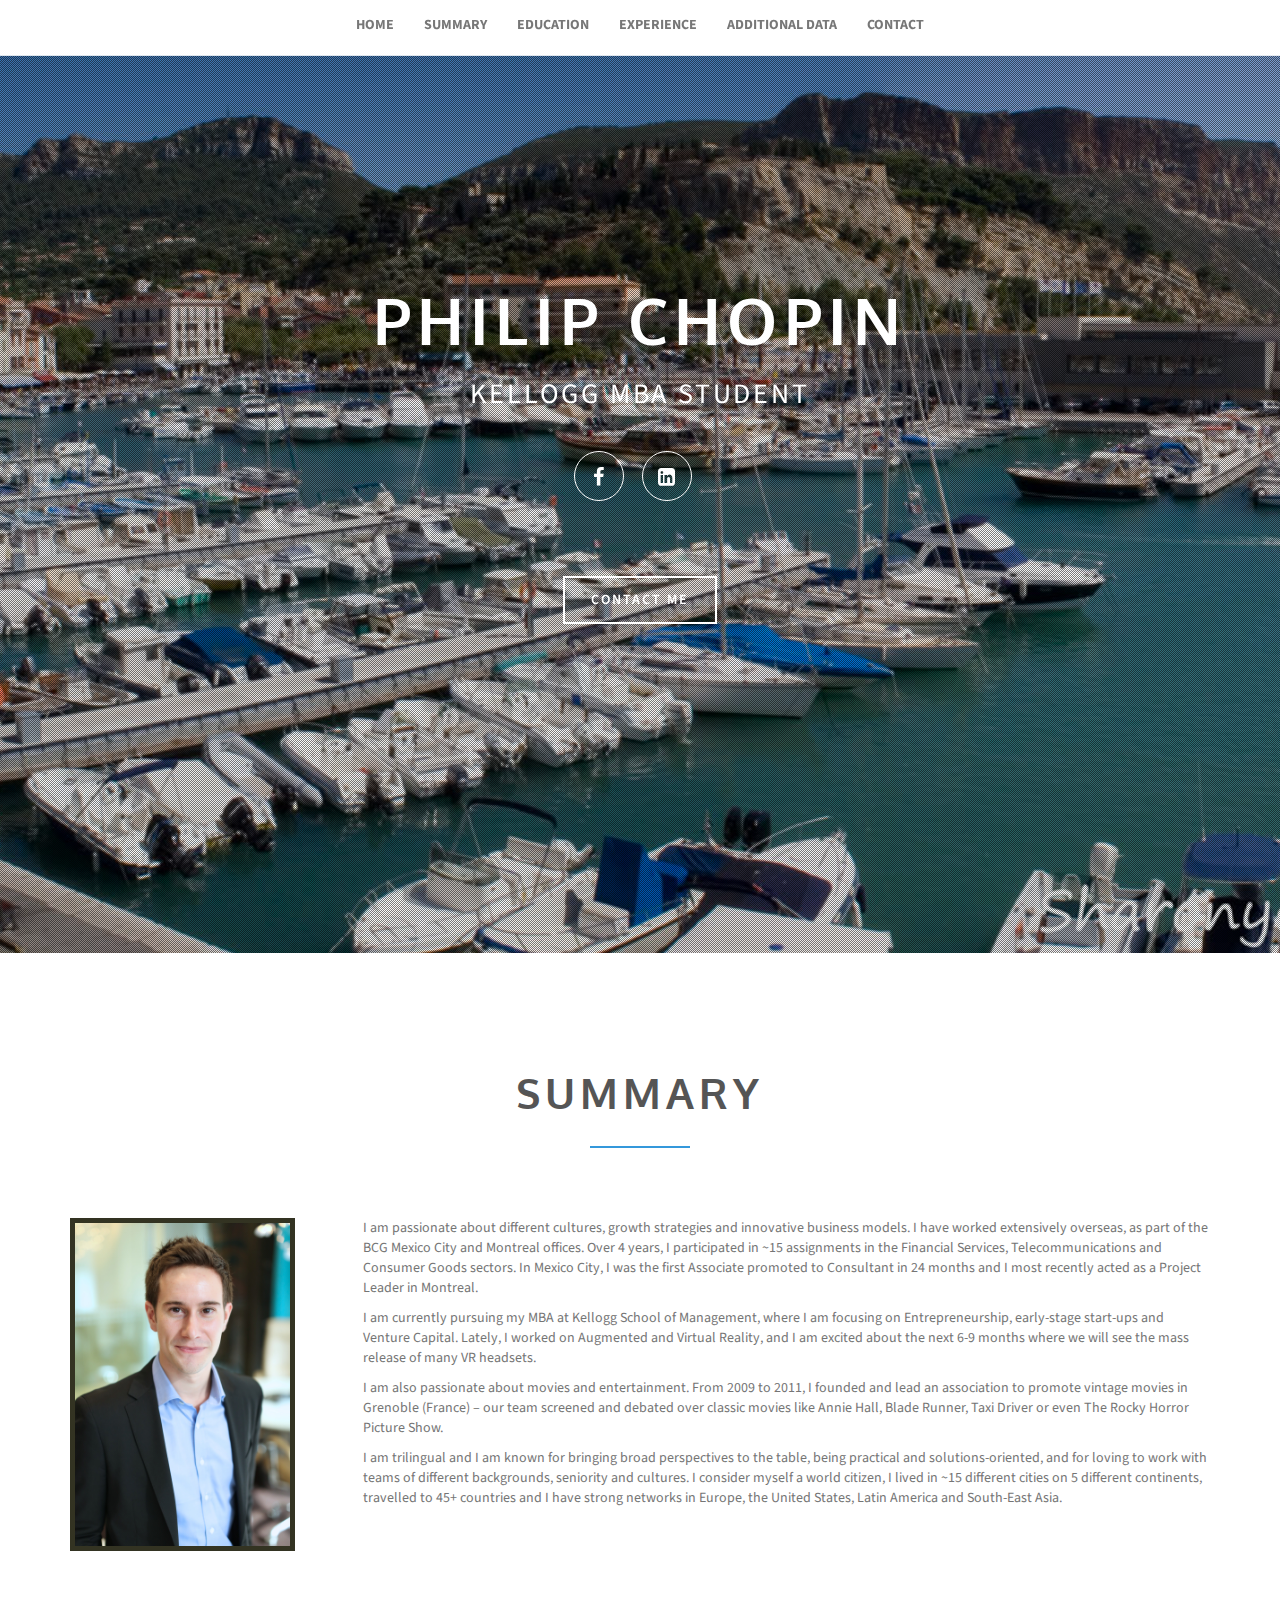
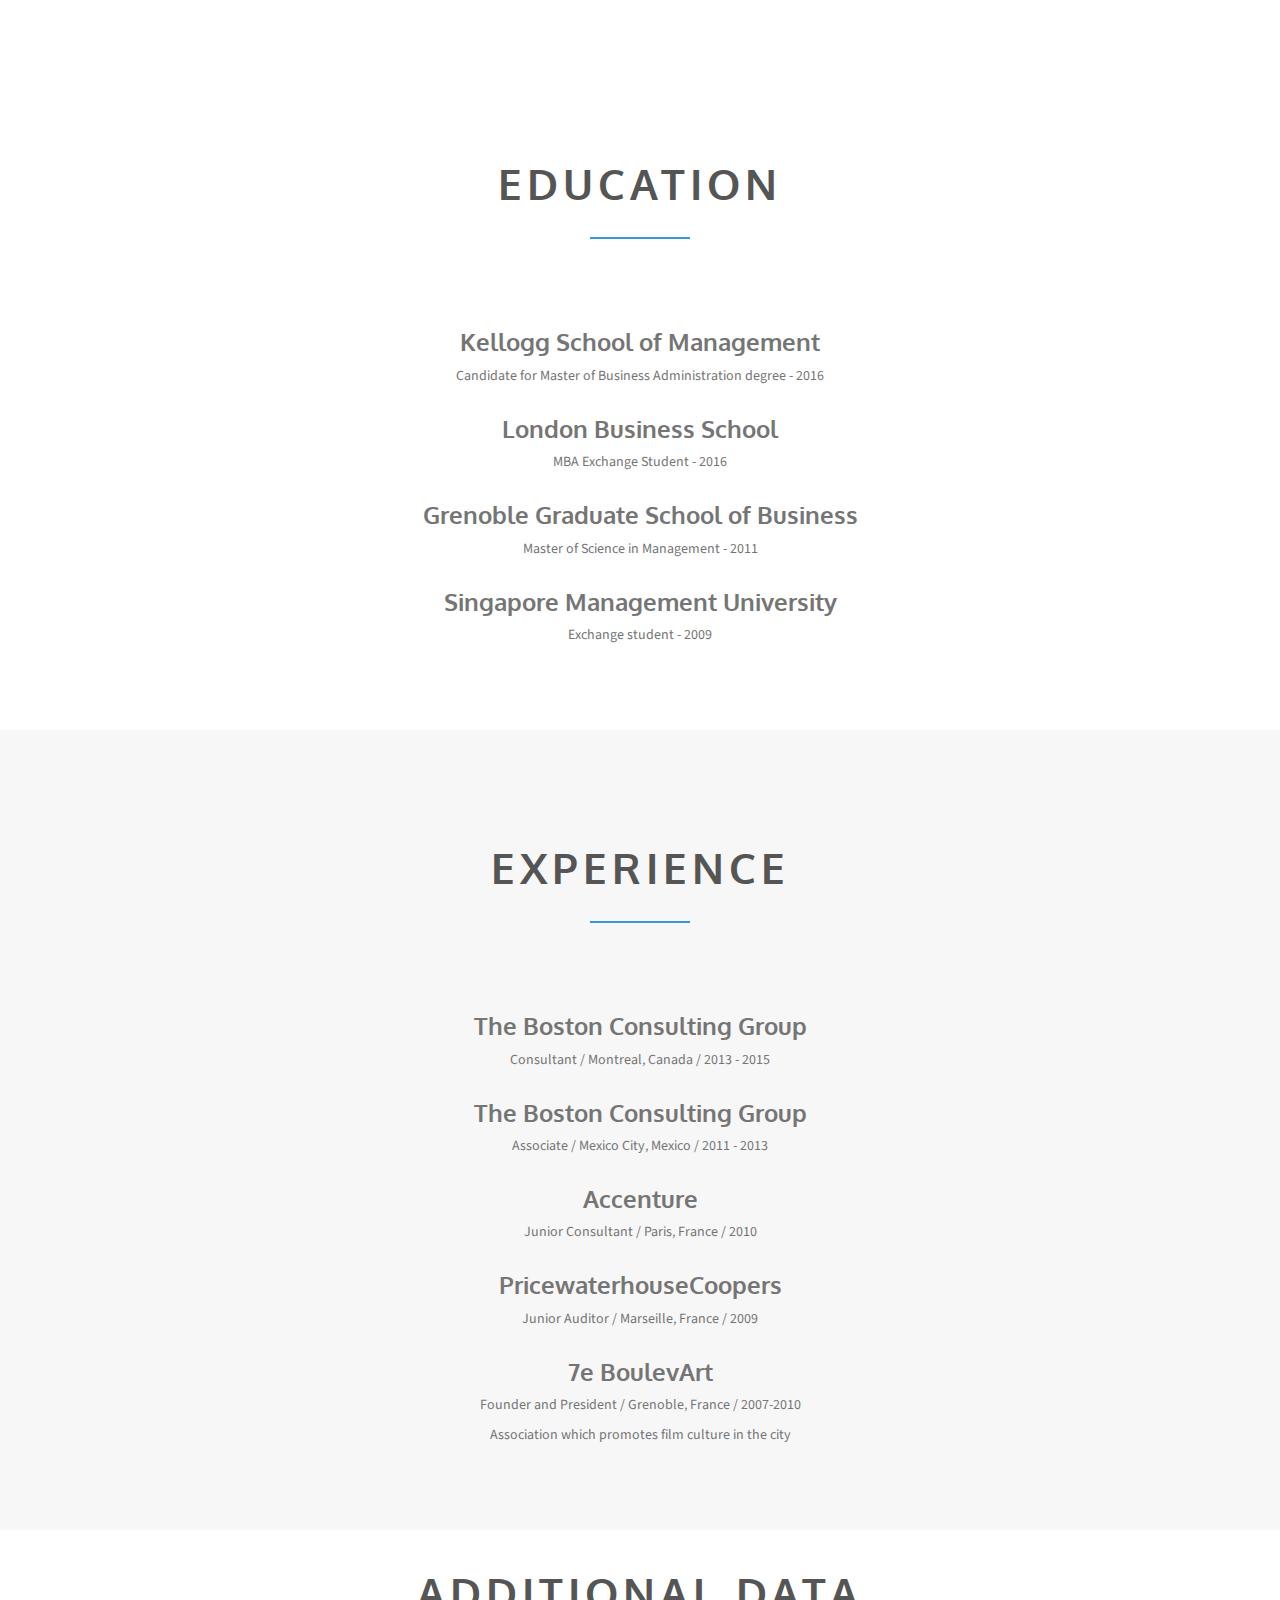
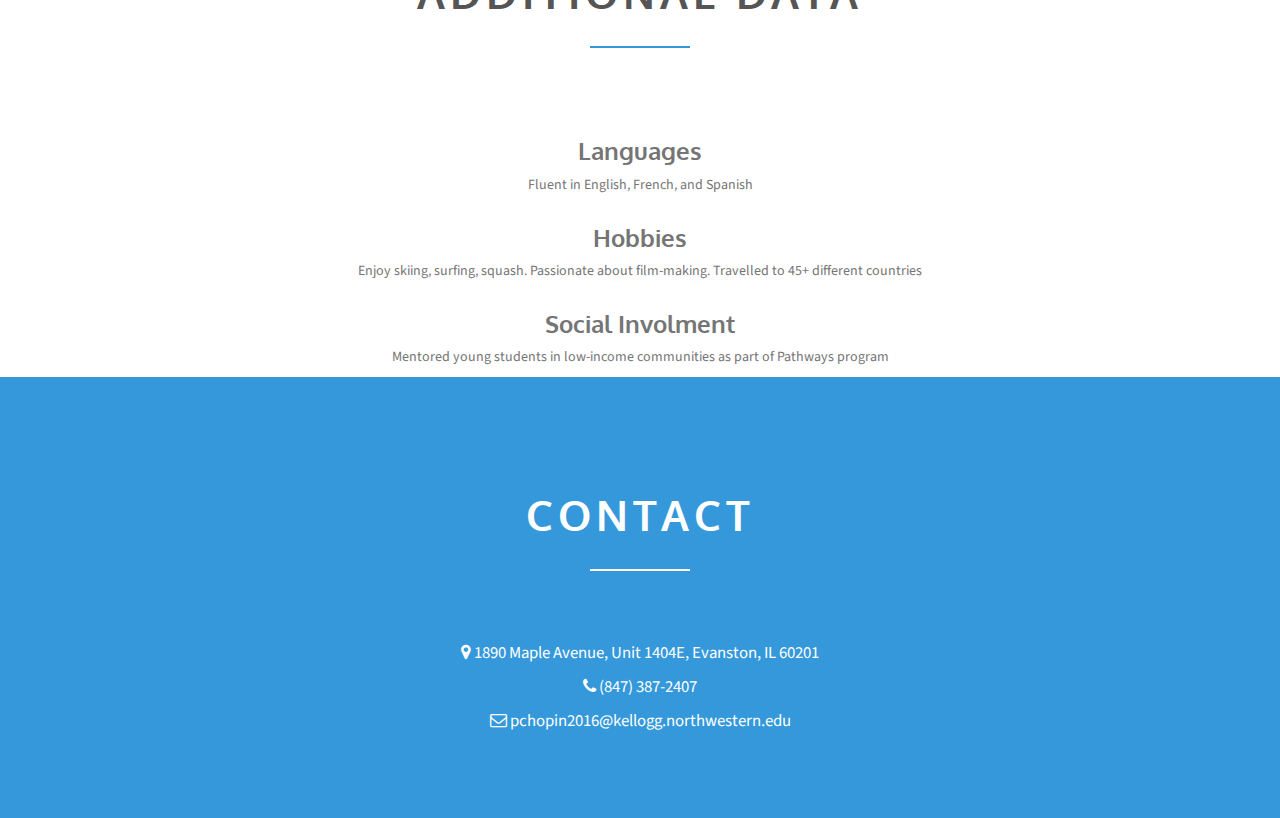
==== commit 2d145de4: "another small change" ====
--- a/index.html
+++ b/index.html
@@ -9,7 +9,7 @@
 <head>
     <meta charset="utf-8">
     <meta http-equiv="X-UA-Compatible" content="IE=edge">
-    <title>Articulate</title>
+    <title>Philip Chopin</title>
     <meta name="description" content="">
     <meta name="viewport" content="width=device-width, initial-scale=1">
     <meta name="author" content="">
--- a/css/main.css
+++ b/css/main.css
@@ -100,7 +100,7 @@
     background: #fff;
 }
 #page-profile .profile {
-    border: 5px solid #333;
+    border: 5px solid #332;
     width: 225px;
     height: 333px;
     margin: 0 20px 20px 0;
